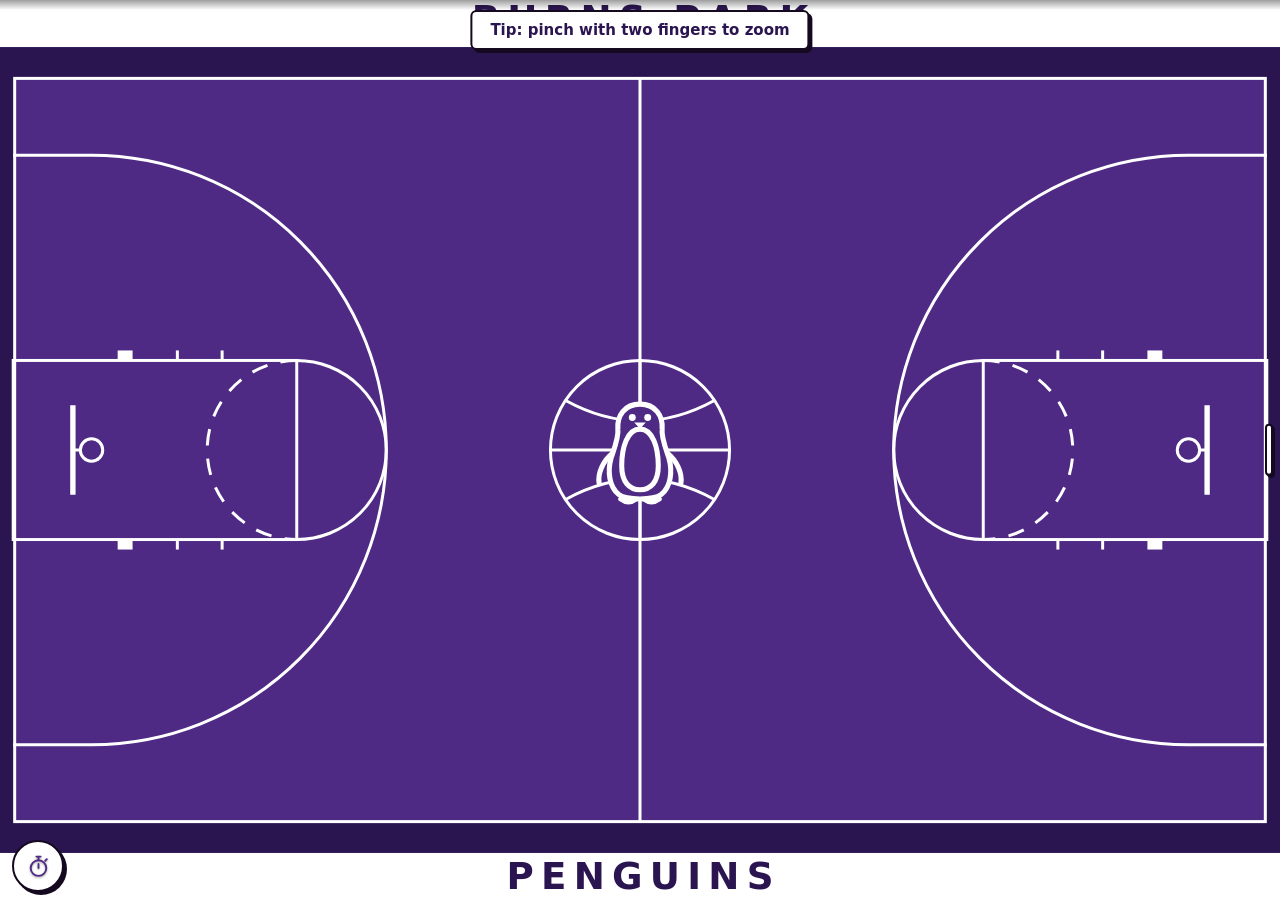
==== next/index.html @ e024bfb6 "Live 36: Clear on the rail between eraser and Undo; page color fills outside areas; even margins Co-" ====
<!DOCTYPE html>
<html lang="en">
<head>
<meta charset="utf-8">
<!-- viewport-fit=cover lets the app use the whole screen, under the clock and home bar.
     user-scalable=no stops the browser zooming the page; the app does its own zoom on the court. -->
<meta name="viewport" content="width=device-width, initial-scale=1, maximum-scale=1, user-scalable=no, viewport-fit=cover">
<title>Penguins (preview)</title>

<!-- Home-screen app settings (iPhone/iPad) -->
<meta name="apple-mobile-web-app-capable" content="yes">
<meta name="mobile-web-app-capable" content="yes">
<meta name="apple-mobile-web-app-status-bar-style" content="black-translucent">
<meta name="apple-mobile-web-app-title" content="Penguins">
<meta name="theme-color" content="#151319">
<link rel="manifest" href="manifest.webmanifest">
<link rel="apple-touch-icon" href="../icon-180.png">

<link rel="stylesheet" href="styles.css">
</head>
<body>

<div id="safe"></div>
<div id="lvhProbe"></div>   <!-- measures the full screen height; see physicalHeight() -->

<!-- ===================== TAB: PLAYBOOK =====================
     Hidden (not removed) when another tab is showing, so it keeps its drawing,
     zoom and tools exactly as you left them. -->
<div id="tab-playbook" class="tab">
<main id="stage">
  <canvas id="board"></canvas>
  <div id="scrim"></div>
  <div id="toast" class="glass"></div>

  <!-- Tools: swipe in from the right edge (or tap the tab); swipe back to hide -->
  <div id="drawer" class="closed">
    <button id="grab" aria-label="Show or hide tools"><span></span></button>
    <div id="rail" class="glass">
      <div class="courtseg" id="courtSeg" role="group" aria-label="Court">
        <span class="lens"></span>
        <button class="cs" data-court="full" aria-label="Full court"><span class="word">Full</span>
          <svg class="icon" viewBox="0 0 24 24"><rect x="6" y="3" width="12" height="18" rx="1.5"/><path d="M6 12h12"/><circle cx="12" cy="12" r="2.2"/></svg></button>
        <button class="cs" data-court="half" aria-label="Half court"><span class="word">Half</span>
          <svg class="icon" viewBox="0 0 24 24"><rect x="4" y="5" width="16" height="14" rx="1.5"/><path d="M6.5 5a5.5 5.5 0 0 0 11 0"/><circle cx="12" cy="7" r="1"/></svg></button>
      </div>
      <span class="sep"></span>
      <button class="tb" id="btnInk" aria-label="Board-color marker"><span class="dot"></span></button>
      <label class="tb rainbow" id="btnColor" aria-label="Pick a color">
        <span class="dot"><span></span></span>
        <input type="color" id="colorInput" value="#ffd84d">
      </label>
      <button class="tb" id="btnEraser" aria-label="Eraser">
        <svg viewBox="0 0 24 24"><path d="M20 20H9l-5-5a2 2 0 0 1 0-3l8-8a2 2 0 0 1 3 0l5 5a2 2 0 0 1 0 3l-8 8"/><path d="m8 8 8 8"/></svg>
      </button>
      <button class="tb" id="btnClear" aria-label="Clear the court"><svg viewBox="0 0 24 24"><path d="M4 7h16M10 11v6M14 11v6M6 7l1 13h10l1-13M9 7V4h6v3"/></svg></button>
      <span class="sep"></span>
      <button class="tb" id="btnUndo" aria-label="Undo"><svg viewBox="0 0 24 24"><path d="M9 14 4 9l5-5"/><path d="M4 9h10.5a5.5 5.5 0 0 1 0 11H11"/></svg></button>
      <button class="tb" id="btnRedo" aria-label="Redo"><svg viewBox="0 0 24 24"><path d="m15 14 5-5-5-5"/><path d="M20 9H9.5a5.5 5.5 0 0 0 0 11H13"/></svg></button>
      <span class="sep"></span>
      <button class="tb" id="btnSave" aria-label="Save"><svg viewBox="0 0 24 24"><path d="M5 4h11l3 3v13H5z"/><path d="M8 4v5h7V4M8 20v-6h8v6"/></svg></button>
      <button class="tb" id="btnMore" aria-label="More"><svg viewBox="0 0 24 24"><path d="M5 12h.01M12 12h.01M19 12h.01" stroke-width="3"/></svg></button>
    </div>
  </div>

  <!-- More: court, board color, line thickness, saved plays -->
  <div id="more" class="glass" hidden>
    <div id="playName">Untitled play</div>
    <div class="setting">Line
      <span class="line-adjust"><input type="range" id="widthRange" aria-label="Line thickness"><span id="widthPreview"></span></span>
    </div>
    <div class="setting">Board
      <div class="seg"><button data-theme="purple">Purple</button><button data-theme="white">White</button></div>
    </div>
    <button class="menu-btn" id="btnPlays">
      <svg viewBox="0 0 24 24"><path d="M8 6h12M8 12h12M8 18h12M4 6h.01M4 12h.01M4 18h.01"/></svg>Saved plays &amp; backup
    </button>
    <button class="menu-btn" id="btnFit">
      <svg viewBox="0 0 24 24"><path d="M4 9V4h5M20 9V4h-5M4 15v5h5M20 15v5h-5"/></svg>Fit court to screen
    </button>
    <div id="version"></div>
    <a id="screenCheck" href="../screen-check.html">Screen check</a>
  </div>
</main>

<!-- Saved plays screen -->
<section id="plays" class="sheet" hidden>
  <header>
    <h1>Playbook</h1>
    <button class="pill-btn" id="btnClosePlays" aria-label="Close"><svg viewBox="0 0 24 24"><path d="M6 6l12 12M18 6 6 18"/></svg></button>
  </header>
  <div class="actions">
    <button class="pill-btn" id="btnNew">New play</button>
    <button class="pill-btn" id="btnSaveAs">Save as new</button>
    <button class="pill-btn" id="btnExport">Export backup</button>
    <button class="pill-btn" id="btnImport">Import backup</button>
  </div>
  <p class="note">Plays are stored on this device only. Export a backup now and then — iOS can clear app data.</p>
  <div class="scrollable"><ul id="playList"></ul></div>
</section>
</div><!-- /tab-playbook -->

<!-- ===================== TAB: MINUTES =====================
     Team header + settings (Stage 3); game tracker (Stage 4, minutes.js). -->
<div id="tab-minutes" class="tab tab-page" hidden>
  <div class="scrollable page-scroll">
    <header class="page-head">
      <div class="team-title">
        <div class="team-name" id="mTeamName">Penguins</div>
        <div class="team-season" id="mTeamSeason"></div>
      </div>
      <button class="pill-btn glass season-btn" id="btnSeason">Season</button>
      <button class="round-btn glass" id="btnTeamSettings" aria-label="Team settings">
        <svg viewBox="0 0 24 24"><circle cx="12" cy="12" r="3"/><path d="M19.4 15a1.7 1.7 0 0 0 .3 1.8l.1.1a2 2 0 1 1-2.8 2.8l-.1-.1a1.7 1.7 0 0 0-1.8-.3 1.7 1.7 0 0 0-1 1.5V21a2 2 0 1 1-4 0v-.1a1.7 1.7 0 0 0-1.1-1.5 1.7 1.7 0 0 0-1.8.3l-.1.1a2 2 0 1 1-2.8-2.8l.1-.1a1.7 1.7 0 0 0 .3-1.8 1.7 1.7 0 0 0-1.5-1H3a2 2 0 1 1 0-4h.1a1.7 1.7 0 0 0 1.5-1.1 1.7 1.7 0 0 0-.3-1.8l-.1-.1a2 2 0 1 1 2.8-2.8l.1.1a1.7 1.7 0 0 0 1.8.3H9a1.7 1.7 0 0 0 1-1.5V3a2 2 0 1 1 4 0v.1a1.7 1.7 0 0 0 1 1.5 1.7 1.7 0 0 0 1.8-.3l.1-.1a2 2 0 1 1 2.8 2.8l-.1.1a1.7 1.7 0 0 0-.3 1.8V9a1.7 1.7 0 0 0 1.5 1H21a2 2 0 1 1 0 4h-.1a1.7 1.7 0 0 0-1.5 1z"/></svg>
      </button>
    </header>
    <div id="mBody"></div>   <!-- pre-game, live game or final screen (minutes.js) -->
  </div>
</div><!-- /tab-minutes -->

<!-- Sub queue: floats above the tab switcher while subs are being picked -->
<div id="subBar" class="glass" hidden></div>
<!-- Sub alert / end-of-period banner: shows on any tab -->
<div id="alertBanner" role="alert" hidden></div>

<!-- ===================== TAB SWITCHER =====================
     Floating glass pill at the bottom center. Add a button here (and a
     matching tab-… section above) to add a tab, e.g. Stats later. -->
<nav id="tabbar" class="glass" aria-label="Sections">
  <span class="lens"></span>
  <button class="tabbtn" data-tab="playbook" aria-label="Playbook"><svg viewBox="0 0 24 24"><rect x="6" y="3" width="12" height="18" rx="1.5"/><path d="M6 12h12"/><circle cx="12" cy="12" r="2.2"/></svg></button>
  <button class="tabbtn" data-tab="minutes" aria-label="Minutes"><svg viewBox="0 0 24 24"><circle cx="12" cy="13.5" r="7.5"/><path d="M12 13.5V9.5M10 2.5h4M12 2.5V6M18.5 6.5l1.5-1.5"/></svg></button>
</nav>

<!-- ===================== TEAM SETTINGS (Stage 3) =====================
     Team, season, roster, backup. Opened from the gear on the Minutes tab. -->
<section id="teamSheet" class="sheet light" hidden>
  <header>
    <h1>Team</h1>
    <button class="pill-btn" id="btnCloseTeam" aria-label="Close"><svg viewBox="0 0 24 24"><path d="M6 6l12 12M18 6 6 18"/></svg></button>
  </header>
  <div class="scrollable team-scroll">
    <section class="card">
      <label class="field">Team name<input id="tName" type="text" maxlength="40" autocomplete="off"></label>
      <label class="field">Season<input id="tSeason" type="text" maxlength="40" autocomplete="off"></label>
      <div class="field">Sport<span id="tSport" class="field-value"></span></div>
    </section>

    <h2 class="card-title">Roster <span id="rosterCount"></span></h2>
    <section class="card">
      <ul id="rosterList" class="roster"></ul>
      <div class="add-player">
        <input id="newNumber" type="text" inputmode="numeric" maxlength="3" placeholder="#" aria-label="Jersey number">
        <input id="newName" type="text" maxlength="30" placeholder="Player name" autocomplete="off" enterkeyhint="done" aria-label="Player name">
        <button class="pill-btn primary-btn" id="btnAddPlayer">Add</button>
      </div>
      <p class="note" id="rosterNote"></p>
    </section>

    <h2 class="card-title">Teams &amp; seasons</h2>
    <section class="card">
      <ul id="teamList" class="team-list"></ul>
      <div class="row-btns">
        <button class="pill-btn" id="btnNewSeason">Start new season</button>
        <button class="pill-btn" id="btnNewTeam">New team</button>
      </div>
    </section>

    <h2 class="card-title">Display</h2>
    <section class="card">
      <div class="field">One-hand layout
        <div class="seg"><button data-onehand="auto">Auto</button><button data-onehand="on">Always</button></div></div>
      <p class="note">Auto uses the compact one-hand layout on iPhones and the larger layouts on the unfolded phone and iPad.</p>
    </section>

    <h2 class="card-title">Backup</h2>
    <section class="card">
      <p class="note">One file with everything: plays, teams, rosters and games. Export now and then — iOS can clear app data.</p>
      <div class="row-btns">
        <button class="pill-btn" id="btnTeamExport">Export backup</button>
        <button class="pill-btn" id="btnTeamImport">Import backup</button>
      </div>
    </section>

    <button class="pill-btn danger-btn" id="btnDeleteTeam">Delete this team and its games</button>
  </div>
</section>

<!-- ===================== SEASON VIEW (Stage 5) ===================== -->
<section id="seasonSheet" class="sheet light" hidden>
  <header>
    <h1>Season</h1>
    <button class="pill-btn" id="btnCloseSeason" aria-label="Close"><svg viewBox="0 0 24 24"><path d="M6 6l12 12M18 6 6 18"/></svg></button>
  </header>
  <div class="scrollable team-scroll">
    <p class="season-title" id="seasonTitle"></p>
    <p class="note" id="seasonSummary"></p>
    <section class="card season-card"><div id="seasonTable"></div></section>
    <h2 class="card-title">Games</h2>
    <section class="card"><ul id="seasonGames" class="team-list"></ul></section>
  </div>
</section>

<!-- A past game: timeline and minutes -->
<section id="pastSheet" class="sheet light" hidden>
  <header>
    <h1>Game</h1>
    <button class="pill-btn" id="btnClosePast" aria-label="Close"><svg viewBox="0 0 24 24"><path d="M6 6l12 12M18 6 6 18"/></svg></button>
  </header>
  <div class="scrollable team-scroll">
    <p class="season-title" id="pastTitle"></p>
    <section class="card tl-card" id="pastTimeline"></section>
    <button class="pill-btn danger-btn" id="pastDelete">Delete this game</button>
  </div>
</section>

<!-- Press-and-hold player menu (this game only) -->
<dialog id="playerMenu" class="glass menu-dialog light">
  <h2 id="pmTitle"></h2>
  <p id="pmNote"></p>
  <div class="menu-list">
    <button class="menu-btn" data-abs="absent">Absent</button>
    <button class="menu-btn" data-abs="injured">Injured</button>
    <button class="menu-btn" data-abs="sitting">Sitting out</button>
    <button class="menu-btn" data-abs="reactivate">Reactivate</button>
  </div>
  <button class="pill-btn wide" id="pmCancel">Cancel</button>
</dialog>

<!-- Game menu (•••) -->
<dialog id="gameMenu" class="glass menu-dialog light">
  <h2>Game</h2>
  <div class="menu-list">
    <button class="menu-btn" id="gmAdjust">Adjust clock</button>
    <button class="menu-btn" id="gmSettings">Game settings &amp; sub alert</button>
    <button class="menu-btn" id="gmEnd">End game now</button>
    <button class="menu-btn" id="gmNew">Start a new game</button>
    <button class="menu-btn" id="gmTimeline">Game timeline</button>
    <button class="menu-btn" id="gmTeam">Team &amp; roster</button>
    <button class="menu-btn" id="gmOneHand">One-hand layout</button>
    <button class="menu-btn danger-text" id="gmDiscard">Discard this game</button>
  </div>
  <button class="pill-btn wide" id="gmClose">Close</button>
</dialog>

<!-- Game settings: format (before the game) and sub alert (any time) -->
<dialog id="gameSettings" class="glass menu-dialog light">
  <h2>Game settings</h2>
  <div class="format-block">
    <div class="gs-row"><span>Periods</span>
      <div class="seg"><button data-periods="2">2 halves</button><button data-periods="4">4 quarters</button></div></div>
    <div class="gs-row"><span>Custom</span>
      <div class="stepper"><button id="gsPeriodsDown" aria-label="Fewer periods">−</button><b id="gsPeriods"></b><button id="gsPeriodsUp" aria-label="More periods">+</button></div></div>
    <div class="gs-row"><span>Minutes per period</span>
      <div class="stepper"><button id="gsMinDown" aria-label="Shorter">−</button><b id="gsMinutes"></b><button id="gsMinUp" aria-label="Longer">+</button></div></div>
    <p class="note" id="gsLockedNote">Format is locked once the game has started.</p>
  </div>
  <div class="gs-row"><span>Sub alert</span>
    <div class="seg"><button data-alert="off">Off</button><button data-alert="half">Halfway</button><button data-alert="every">Every…</button></div></div>
  <div class="gs-row" id="gsEvery"><span>Every</span>
    <div class="stepper"><button id="gsAlertDown" aria-label="Less often">−</button><b><span id="gsAlertMin"></span> min</b><button id="gsAlertUp" aria-label="More often">+</button></div></div>
  <p class="note" id="gsHalfNote"></p>
  <div class="gs-row"><span>Minimum time</span>
    <div class="seg"><button data-minrule="off">Off</button><button data-minrule="on">1 quarter by mid-Q3</button></div></div>
  <div class="buttons"><button type="button" class="pill-btn" id="gsCancel">Cancel</button><button type="button" class="pill-btn primary-btn" id="gsSave">Save</button></div>
</dialog>

<!-- One reusable pop-up for names and confirmations -->
<dialog id="modal" class="glass">
  <form id="modalForm">
    <h2 id="modalTitle"></h2>
    <p id="modalMsg"></p>
    <input id="modalInput" type="text" autocomplete="off" enterkeyhint="done" maxlength="60">
    <div class="buttons">
      <button type="button" id="modalCancel">Cancel</button>
      <button type="submit" id="modalOk" class="primary">OK</button>
    </div>
  </form>
</dialog>

<input type="file" id="importFile" accept="application/json,.json" hidden>

<!-- Scripts, in order: sport settings, the Playbook (its storage and pop-ups are shared),
     team data, the team settings screen, the game-log calculations, the Minutes tab,
     then the tab shell. -->
<script src="sports.js"></script>
<script src="playbook.js"></script>
<script src="data.js"></script>
<script src="settings.js"></script>
<script src="gamelog.js"></script>
<script src="readouts.js"></script>
<script src="minutes.js"></script>
<script src="shell.js"></script>
</body>
</html>
---- next/styles.css ----
/* Penguins — shared look and the Playbook's styles.
   (Moved unchanged from index.html in Stage 2; shell styles are at the end.) */
/* =====================================================================
   1. LOOK AND LAYOUT
   Court and ink colors are in the script, section "SETTINGS".
   ===================================================================== */
:root {
  --bg: #151319;
  --panel: rgba(30, 27, 36, .94);   /* toolbar and menus (slightly see-through) */
  --btn-press: rgba(255,255,255,.12);
  --text: #f3f0f8;
  --muted: #a79fb5;
  --accent: #a784e8;                /* Penguins lavender: selected tool, unsaved dot */
  --accent-strong: #5b2d91;
  --danger: #e5605e;
  /* One font family everywhere (Stage 6): Apple's system font, SF Pro. ("serif" kept as a name so
     older rules still work — it now means the same font.) */
  --serif: -apple-system, system-ui, "SF Pro Display", "Helvetica Neue", sans-serif;
  --sans: -apple-system, system-ui, "Helvetica Neue", sans-serif;
  --b: 44px;                        /* tool button size; the script shrinks it on short screens */
  --app-h: 100%;                    /* set by the script to the true screen height */
}

* { box-sizing: border-box; }

html, body {
  margin: 0; height: 100%;
  background: var(--bg); color: var(--text);
  font-family: var(--sans);
  overflow: hidden;                      /* no page scrolling */
  overscroll-behavior: none;             /* no rubber-band bounce */
  -webkit-user-select: none; user-select: none;
  -webkit-touch-callout: none;           /* no long-press popups */
  -webkit-tap-highlight-color: transparent;
  touch-action: manipulation;            /* no double-tap zoom */
}

/* Hidden helper: lets the script read the notch / home-bar margins */
#lvhProbe { position: fixed; top: 0; left: 0; width: 1px; height: 100lvh; visibility: hidden; pointer-events: none; }
#safe {
  position: fixed; visibility: hidden; pointer-events: none;
  padding: env(safe-area-inset-top) env(safe-area-inset-right)
           env(safe-area-inset-bottom) env(safe-area-inset-left);
}

/* ---------- The court: edge to edge, top to bottom ---------- */
#stage { position: fixed; top: 0; left: 0; right: 0; height: var(--app-h); }
#board {
  position: absolute; inset: 0; width: 100%; height: 100%; display: block;
  touch-action: none;   /* the court gets every touch: no scrolling while drawing */
}
/* Soft shade behind the clock/battery so they stay readable on a white border */
#scrim {
  position: absolute; top: 0; left: 0; right: 0;
  height: calc(env(safe-area-inset-top) + 10px);
  background: linear-gradient(rgba(0,0,0,.38), rgba(0,0,0,0));
  pointer-events: none; display: none;
}
#scrim.show { display: block; }
#toast {
  position: absolute; left: 50%; top: calc(env(safe-area-inset-top) + 10px);
  transform: translateX(-50%);
  color: var(--text);
  padding: 9px 18px; border-radius: 999px; font-size: 15px;
  pointer-events: none; opacity: 0; transition: opacity .25s; white-space: nowrap;
}
#toast.show { opacity: 1; }

/* ---------- Buttons ---------- */
button, .tb {
  font: inherit; color: var(--text);
  background: transparent; border: 0; padding: 0; margin: 0;
  display: inline-flex; align-items: center; justify-content: center;
  cursor: pointer; position: relative;
}
svg { width: 22px; height: 22px; flex: none;
  fill: none; stroke: currentColor; stroke-width: 2; stroke-linecap: round; stroke-linejoin: round; }

/* ---------- Liquid glass: translucent, blurred, with a soft lit edge ---------- */
.glass {
  background:
    linear-gradient(160deg, rgba(255,255,255,.18), rgba(255,255,255,.04) 45%, rgba(255,255,255,.08)),
    rgba(30, 20, 46, .58);
  -webkit-backdrop-filter: blur(30px) saturate(1.8); backdrop-filter: blur(30px) saturate(1.8);
  border: 1px solid rgba(255,255,255,.26);
  box-shadow:
    inset 0 1px 1px rgba(255,255,255,.45),     /* light catching the top edge */
    inset 0 -1px 1px rgba(255,255,255,.08),
    0 12px 32px rgba(12, 6, 24, .32);           /* soft float above the court */
}
.glass svg { filter: drop-shadow(0 1px 1px rgba(0,0,0,.35)); }
/* Over a white border, the glass takes a deeper tint so white icons stay crisp */
.light-band #rail, .light-band #toast {
  background:
    linear-gradient(160deg, rgba(255,255,255,.16), rgba(255,255,255,.03) 45%, rgba(255,255,255,.06)),
    rgba(34, 22, 54, .78);
}
.light-band #grab span { background: rgba(78, 42, 132, .55); }

/* ---------- Tools: a glass rail that slides in from the right edge ---------- */
#drawer {
  position: absolute; z-index: 6; top: 50%;
  right: calc(env(safe-area-inset-right) + 10px);
  display: flex; align-items: center; gap: 6px;
  transform: translate(0, -50%);
  transition: transform .38s cubic-bezier(.2, .9, .25, 1.08);   /* a little spring */
}
#drawer.closed { transform: translate(var(--hide, 80px), -50%); }
/* The tab that peeks out at the screen edge: tap or swipe it */
#grab { width: 22px; height: 76px; }
#grab span {
  width: 6px; height: 52px; border-radius: 3px; padding: 0;
  background: rgba(255,255,255,.55);
  box-shadow: 0 0 0 1px rgba(30,20,45,.25), 0 2px 8px rgba(0,0,0,.25);
  -webkit-backdrop-filter: blur(10px); backdrop-filter: blur(10px);
}
#rail {
  display: flex; flex-direction: column; align-items: center; gap: 2px;
  padding: 6px; border-radius: 30px;
}
.tb { width: var(--b); height: var(--b); border-radius: 50%; transition: background .15s, transform .15s; }
.tb:active { background: rgba(255,255,255,.18); transform: scale(.92); }
.tb.active {
  background: linear-gradient(180deg, rgba(255,255,255,.40), rgba(255,255,255,.10) 55%, rgba(255,255,255,.18));
  box-shadow: inset 0 0 0 1px rgba(255,255,255,.45), inset 0 1px 1px rgba(255,255,255,.85), 0 3px 10px rgba(10,5,25,.3);
}
.tb:disabled { opacity: .3; }
/* Full | Half switch at the top of the rail: a glass lens slides to the chosen court */
.courtseg { position: relative; display: flex; flex-direction: column; gap: 2px; padding: 3px;
  background: rgba(0,0,0,.22); border-radius: 18px;
  box-shadow: inset 0 1px 3px rgba(0,0,0,.35), inset 0 -1px 0 rgba(255,255,255,.12); }
.cs { position: relative; z-index: 1; width: calc(var(--b) - 6px); height: calc(var(--b) * .72);
  border-radius: 14px; font-size: 12px; font-weight: 600; letter-spacing: .2px;
  color: rgba(255,255,255,.6); transition: color .25s; }
.cs.active { color: #fff; text-shadow: 0 1px 2px rgba(0,0,0,.3); }
.courtseg .lens {
  position: absolute; z-index: 0; left: 3px; right: 3px; top: 3px;
  height: calc(var(--b) * .72); border-radius: 14px;
  background: linear-gradient(180deg, rgba(255,255,255,.46), rgba(255,255,255,.12) 55%, rgba(255,255,255,.22));
  -webkit-backdrop-filter: blur(8px) saturate(2); backdrop-filter: blur(8px) saturate(2);
  border: 1px solid rgba(255,255,255,.45);
  box-shadow: inset 0 1px 1px rgba(255,255,255,.9),     /* bright rim along the top */
              inset 0 -2px 4px rgba(255,255,255,.18),   /* light pooling at the bottom */
              0 3px 10px rgba(10,5,25,.35);
  transition: transform .42s cubic-bezier(.25, 1.35, .4, 1);   /* springy slide */
}
.courtseg.half .lens { transform: translateY(calc(var(--b) * .72 + 2px)); }
.cs .icon { display: none; width: min(20px, calc(var(--b) * .7)); height: min(20px, calc(var(--b) * .7)); }
@media (max-height: 520px) {   /* short (sideways) screen: court icons instead of words */
  .cs .word { display: none; }
  .cs .icon { display: block; }
}
.sep { width: 22px; height: 1px; background: rgba(255,255,255,.22); margin: 3px 0; }
.dot { width: 22px; height: 22px; border-radius: 50%; box-shadow: 0 0 0 1.5px rgba(255,255,255,.7), 0 1px 3px rgba(0,0,0,.3); }
/* Rainbow ring = color picker; the center shows the color you last picked */
.rainbow .dot {
  background: conic-gradient(#f44, #fd4, #4d6, #4cf, #66f, #d4f, #f44);
  display: flex; align-items: center; justify-content: center;
}
.rainbow .dot span { width: 12px; height: 12px; border-radius: 50%; background: var(--custom, #ffd84d);
  box-shadow: 0 0 0 1.5px rgba(30,27,36,.85); }
.rainbow input {   /* the real color picker sits invisibly on top of the rainbow button */
  position: absolute; inset: 0; width: 100%; height: 100%; opacity: 0; border: 0; padding: 0; cursor: pointer;
}
#btnSave.unsaved::after {   /* small dot = unsaved changes */
  content: ""; position: absolute; top: 8px; right: 8px;
  width: 7px; height: 7px; border-radius: 50%; background: var(--accent);
  box-shadow: 0 0 6px var(--accent);
}

/* ---------- "More" menu: glass card beside the rail ---------- */
#more {
  position: absolute; z-index: 7; top: 50%;
  right: calc(env(safe-area-inset-right) + 10px + var(--b) + 12px + 6px + 22px + 8px);   /* rail + tab + gaps */
  width: min(290px, calc(100vw - var(--b) - 76px));
  transform: translateY(-50%);
  border-radius: 24px; padding: 14px;
  display: flex; flex-direction: column; gap: 10px;
}
#more[hidden] { display: none; }
.line-adjust { display: flex; align-items: center; gap: 12px; }
#widthRange { -webkit-appearance: none; appearance: none; width: 140px; height: 30px; background: transparent; margin: 0; }
#widthRange::-webkit-slider-runnable-track { height: 6px; border-radius: 3px;
  background: rgba(0,0,0,.28); box-shadow: inset 0 1px 2px rgba(0,0,0,.35), 0 1px 0 rgba(255,255,255,.12); }
#widthRange::-webkit-slider-thumb { -webkit-appearance: none; width: 26px; height: 26px; margin-top: -10px; border-radius: 50%;
  background: linear-gradient(180deg, rgba(255,255,255,.95), rgba(255,255,255,.65));
  box-shadow: inset 0 1px 1px #fff, 0 2px 8px rgba(10,5,25,.4); }
#widthRange::-moz-range-track { height: 6px; border-radius: 3px; background: rgba(0,0,0,.28); }
#widthRange::-moz-range-thumb { width: 26px; height: 26px; border: 0; border-radius: 50%; background: #fff; }
#widthPreview { width: 34px; min-height: 1px; border-radius: 99px; background: var(--ink, #fff);
  box-shadow: 0 0 0 1px rgba(0,0,0,.15); }
#version { text-align: center; font-size: 12px; color: rgba(255,255,255,.45); }
#screenCheck { text-align: center; font-size: 12px; color: rgba(255,255,255,.6); margin-top: -6px; }
#playName {
  font-family: var(--serif); font-size: 21px; font-weight: 600;
  white-space: nowrap; overflow: hidden; text-overflow: ellipsis;
  text-shadow: 0 1px 2px rgba(0,0,0,.3);
}
.setting { display: flex; align-items: center; justify-content: space-between; gap: 10px;
  font-size: 15px; color: rgba(255,255,255,.75); }
.seg { display: flex; background: rgba(0,0,0,.18); border-radius: 13px; padding: 3px;
  box-shadow: inset 0 1px 2px rgba(0,0,0,.2); }
.seg button { min-height: 34px; padding: 0 12px; border-radius: 10px; font-size: 15px; transition: background .15s; }
.seg button.active { background: rgba(255,255,255,.26); box-shadow: inset 0 1px 1px rgba(255,255,255,.4), 0 1px 4px rgba(0,0,0,.2); }
.menu-btn {
  justify-content: flex-start; gap: 10px; width: 100%; min-height: 44px;
  padding: 0 12px; border-radius: 14px; background: rgba(255,255,255,.10); font-size: 16px;
  box-shadow: inset 0 1px 1px rgba(255,255,255,.18);
}
.menu-btn:active { background: rgba(255,255,255,.2); }
.menu-btn.danger { color: #ffc2c2; }   /* Clear: in the ••• menu, away from Save (Undo still brings it back) */

/* ---------- Saved plays screen ---------- */
.sheet {
  position: fixed; top: 0; left: 0; right: 0; height: var(--app-h); z-index: 10;
  background: rgba(18, 13, 26, .62);
  -webkit-backdrop-filter: blur(30px) saturate(1.6); backdrop-filter: blur(30px) saturate(1.6);
  display: flex; flex-direction: column;
  padding: env(safe-area-inset-top) env(safe-area-inset-right)
           env(safe-area-inset-bottom) env(safe-area-inset-left);
}
.sheet[hidden] { display: none; }
.sheet header { display: flex; align-items: center; padding: 10px 14px; gap: 10px; }
.sheet h1 { flex: 1; margin: 0; font-family: var(--serif); font-size: 28px; font-weight: 600; }
.sheet .actions { display: grid; grid-template-columns: 1fr 1fr; gap: 8px; padding: 4px 14px 12px; }
.sheet .note { color: var(--muted); font-size: 13px; padding: 0 16px 8px; margin: 0; }
.pill-btn { min-height: 46px; padding: 0 14px; border-radius: 14px; background: rgba(255,255,255,.10);
  box-shadow: inset 0 1px 1px rgba(255,255,255,.18); }
.pill-btn:active { background: rgba(255,255,255,.2); }
.scrollable { flex: 1; overflow-y: auto; -webkit-overflow-scrolling: touch; overscroll-behavior: contain; }
#playList { list-style: none; margin: 0; padding: 0 14px 20px; }
#playList li {
  display: flex; align-items: center; gap: 8px;
  background: rgba(255,255,255,.07); border-radius: 18px;
  border: 1px solid rgba(255,255,255,.10);
  padding: 8px 8px 8px 14px; margin-bottom: 8px;
}
#playList .open { flex: 1; min-width: 0; text-align: left; justify-content: flex-start; min-height: 46px; }
#playList .name { font-family: var(--serif); font-size: 18px; white-space: nowrap; overflow: hidden; text-overflow: ellipsis; }
#playList .meta { font-size: 13px; color: var(--muted); }
#playList .open > div { min-width: 0; }
#playList li.current { box-shadow: inset 0 0 0 2px var(--accent); }
.empty { color: var(--muted); text-align: center; padding: 40px 20px; font-size: 16px; }

/* ---------- Pop-up dialog (name a play, rename, confirm delete) ---------- */
dialog {
  border: 0; border-radius: 20px; padding: 20px;
  width: min(92vw, 380px); color: var(--text);
  border-radius: 26px;
}
dialog::backdrop { background: rgba(10,6,18,.35); -webkit-backdrop-filter: blur(6px); backdrop-filter: blur(6px); }
dialog h2 { margin: 0 0 8px; font-family: var(--serif); font-weight: 600; font-size: 22px; }
dialog p { margin: 0 0 14px; color: var(--muted); font-size: 15px; line-height: 1.4; }
dialog input {
  width: 100%; font-size: 17px; /* 16px+ stops iOS zooming into the field */
  padding: 12px; border-radius: 14px; border: 1px solid rgba(255,255,255,.25);
  background: rgba(0,0,0,.25); color: var(--text); margin-bottom: 14px;
  -webkit-user-select: text; user-select: text;
}
dialog input:focus { outline: none; border-color: var(--accent); }
dialog .buttons { display: flex; gap: 8px; }
dialog .buttons button { flex: 1; min-height: 46px; border-radius: 14px; background: rgba(255,255,255,.12); }
dialog .buttons button.primary { background: var(--accent-strong); }
dialog .buttons button.danger { background: var(--danger); }

/* =====================================================================
   SHELL (added in Stage 2): tabs and the floating tab switcher
   ===================================================================== */

/* A hidden tab stays laid out (so the Playbook keeps its size and drawing)
   but is invisible and can't be touched. */
.tab.is-hidden { visibility: hidden; }

/* Ordinary scrolling page (Minutes and future tabs) */
.tab-page {
  position: fixed; top: 0; left: 0; right: 0; height: var(--app-h); z-index: 4;
  background: var(--page-bg, #4e2a84); color: #fff;
  padding: env(safe-area-inset-top) env(safe-area-inset-right) 0 env(safe-area-inset-left);
}
.tab-page[hidden] { display: none; }
/* Bottom room = tab switcher + (when showing) the sub queue, so nothing ends up hidden under them */
.page-scroll { height: 100%; padding: 16px 16px calc(var(--tabs-bottom, 16px) + 72px + var(--subbar-h, 0px));
  scroll-padding-bottom: calc(var(--tabs-bottom, 16px) + 72px + var(--subbar-h, 0px)); }
.coming { min-height: 70%; display: flex; flex-direction: column; align-items: center; justify-content: center;
  text-align: center; gap: 10px; }
.coming-logo { width: 120px; height: 120px; border-radius: 28px; box-shadow: 0 8px 30px rgba(0,0,0,.35); }
.coming h1 { margin: 6px 0 0; font-family: var(--serif); font-size: 32px; font-weight: 600; }
.coming p { margin: 0; color: rgba(255,255,255,.75); font-size: 16px; }

/* Floating glass tab switcher: bottom center, in the gap below the court */
#tabbar {
  position: fixed; z-index: 8; left: 50%; transform: translateX(-50%);
  bottom: var(--tabs-bottom, 12px);
  display: flex; gap: 0; padding: 4px; border-radius: 999px;
}
.tabbtn { position: relative; z-index: 1; height: 36px; padding: 0 18px; border-radius: 999px;
  font-size: 15px; font-weight: 600; color: rgba(255,255,255,.65); transition: color .25s; min-width: 98px; }
.tabbtn.active { color: #fff; text-shadow: 0 1px 2px rgba(0,0,0,.3); }
#tabbar .lens {
  position: absolute; z-index: 0; top: 4px; left: 4px; height: 36px; width: var(--lens-w, 98px); border-radius: 999px;
  background: linear-gradient(180deg, rgba(255,255,255,.46), rgba(255,255,255,.12) 55%, rgba(255,255,255,.22));
  border: 1px solid rgba(255,255,255,.45);
  box-shadow: inset 0 1px 1px rgba(255,255,255,.9), inset 0 -2px 4px rgba(255,255,255,.18), 0 3px 10px rgba(10,5,25,.35);
  transform: translateX(var(--lens-x, 0)); transition: transform .42s cubic-bezier(.25, 1.35, .4, 1), width .3s;
}

/* Respect iOS "Reduce Motion" and "Reduce Transparency" */
@media (prefers-reduced-motion: reduce) {
  *, *::before, *::after { transition-duration: .01ms !important; animation-duration: .01ms !important; }
}
@media (prefers-reduced-transparency: reduce) {
  .glass, #tabbar { -webkit-backdrop-filter: none !important; backdrop-filter: none !important;
    background: #2a1d40 !important; }
}

/* Over a white border, the switcher takes the same deeper tint as the tool rail */
.light-band #tabbar {
  background:
    linear-gradient(160deg, rgba(255,255,255,.16), rgba(255,255,255,.03) 45%, rgba(255,255,255,.06)),
    rgba(34, 22, 54, .78);
}

/* =====================================================================
   MINUTES TAB + TEAM SETTINGS (Stage 3)
   Lists and text stay solid and high-contrast; glass only on overlays.
   ===================================================================== */
.page-head { display: flex; align-items: center; justify-content: space-between; gap: 12px; padding: 4px 0 8px; }
.team-name { font-family: var(--serif); font-size: 28px; font-weight: 600; line-height: 1.1; }
.team-season { font-size: 15px; color: rgba(255,255,255,.75); margin-top: 2px; }
.round-btn { width: 46px; height: 46px; border-radius: 50%; flex: none; }
.coming { min-height: 60%; }

.team-scroll { padding: 0 14px calc(env(safe-area-inset-bottom) + 24px); }
.card { background: #221a30; border: 1px solid rgba(255,255,255,.10); border-radius: 18px; padding: 6px 14px; margin-bottom: 18px; }
.card-title { font-family: var(--serif); font-weight: 600; font-size: 20px; margin: 4px 4px 8px; }
.card-title span { font-family: var(--sans); font-size: 15px; color: rgba(255,255,255,.6); font-weight: 400; }
.field { display: flex; align-items: center; justify-content: space-between; gap: 12px; min-height: 52px;
  border-bottom: 1px solid rgba(255,255,255,.08); font-size: 16px; color: rgba(255,255,255,.8); }
.field:last-child { border-bottom: 0; }
.field input, .field-value { flex: 1; max-width: 62%; text-align: right; color: #fff; font-size: 17px; }
.team-scroll input { font: inherit; font-size: 17px; color: #fff; background: transparent; border: 0;
  -webkit-user-select: text; user-select: text; }
.team-scroll input:focus { outline: none; }

.roster { list-style: none; margin: 0; padding: 0; }
.roster li { display: flex; align-items: center; gap: 8px; min-height: 54px; border-bottom: 1px solid rgba(255,255,255,.08); }
.roster .num { width: 52px; flex: none; text-align: center; font-weight: 700; font-size: 18px;
  background: #fff !important; color: #2a1745 !important; border-radius: 12px !important; height: 38px; }
.roster .name { flex: 1; min-width: 0; font-size: 18px; font-weight: 600; }
.roster li.inactive .name, .roster li.inactive .num { opacity: .45; }
.chip { flex: none; height: 32px; padding: 0 12px; border-radius: 999px; font-size: 13px; font-weight: 600;
  background: rgba(255,255,255,.14); }
.roster li.inactive .chip { background: #000; color: rgba(255,255,255,.75); }
.icon-btn { width: 40px; height: 40px; border-radius: 50%; flex: none; color: rgba(255,255,255,.7); }
.add-player { display: flex; gap: 8px; align-items: center; padding: 10px 0 8px; }
.add-player input { height: 44px; border-radius: 12px !important; background: rgba(0,0,0,.28) !important;
  padding: 0 12px !important; border: 1px solid rgba(255,255,255,.18) !important; }
#newNumber { width: 64px; flex: none; text-align: center; }
#newName { flex: 1; min-width: 0; }
.primary-btn { background: #fff !important; color: #2a1745; font-weight: 700; }
.card .note { padding: 4px 0 6px; margin: 0; }

.team-list { list-style: none; margin: 0; padding: 4px 0 0; }
.team-row { width: 100%; min-height: 52px; display: flex; flex-direction: column; align-items: flex-start; justify-content: center;
  border-bottom: 1px solid rgba(255,255,255,.08); text-align: left; padding: 6px 0; }
.team-row .tn { font-size: 17px; font-weight: 600; }
.team-row .ts { font-size: 14px; color: rgba(255,255,255,.65); }
.team-row.current .tn::before { content: "● "; color: #fff; }
.row-btns { display: flex; gap: 8px; padding: 10px 0; }
.row-btns .pill-btn { flex: 1; }
.danger-btn { width: 100%; background: transparent !important; color: #ff8a87; border: 1px solid rgba(255,138,135,.4); margin-bottom: 12px; }

/* =====================================================================
   MINUTES — GAME TRACKER (Stage 4)
   Solid, high-contrast clock and player rows (gym lighting); glass only on
   the sub queue, menus and pop-ups. Purple and white, black as the accent.
   ===================================================================== */
.hint { margin: -2px 4px 10px; font-size: 14px; color: rgba(255,255,255,.75); }
.field-btn { width: 100%; text-align: left; }
.field-btn .field-value { text-align: right; }
.empty-card { text-align: center; padding: 22px 14px; font-size: 16px; line-height: 1.6; }

/* Player rows */
.players { list-style: none; margin: 0 0 16px; padding: 0; display: flex; flex-direction: column; gap: 6px; }
.prow { display: flex; align-items: center; gap: 12px; min-height: 58px; padding: 0 14px 0 8px;
  background: #fff; color: #24133d; border-radius: 16px; cursor: pointer;
  -webkit-user-select: none; user-select: none; -webkit-touch-callout: none; touch-action: manipulation; }
.pnum { min-width: 46px; height: 42px; padding: 0 6px; border-radius: 12px; display: flex; align-items: center; justify-content: center;
  background: #4e2a84; color: #fff; font-weight: 800; font-size: 20px; font-variant-numeric: tabular-nums; }
.pname { flex: 1; min-width: 0; font-size: 19px; font-weight: 700; white-space: nowrap; overflow: hidden; text-overflow: ellipsis; }
.pmin { font-size: 19px; font-weight: 700; font-variant-numeric: tabular-nums; color: #4e2a84; }
.ptag { font-size: 12px; font-weight: 800; letter-spacing: .5px; text-transform: uppercase; padding: 4px 9px;
  border-radius: 999px; background: #efe8fb; color: #4e2a84; }
.prow.picked { background: #000; color: #fff; }
.prow.picked .pnum { background: #fff; color: #000; }
.prow.picked .ptag { background: #fff; color: #000; }
.prow.away { opacity: .5; }
.prow.selected, .prow.going-out { background: #000; color: #fff; }
.prow.selected .pnum, .prow.going-out .pnum { background: #fff; color: #000; }
.prow.selected .pmin, .prow.going-out .pmin { color: #fff; }
.prow.selected .ptag, .prow.going-out .ptag { background: #fff; color: #000; }
.prow.coming-in { background: #4e2a84; color: #fff; box-shadow: inset 0 0 0 3px #fff; }
.prow.coming-in .pnum { background: #fff; color: #4e2a84; }
.prow.coming-in .pmin { color: #fff; }
.prow.coming-in .ptag { background: #fff; color: #4e2a84; }
.prow.can-pick { box-shadow: inset 0 0 0 3px #000; }

/* Scoreboard: period, clock, Start/Stop, Undo */
.scoreboard { background: #1d1029; border-radius: 22px; padding: 12px 14px 14px; margin-bottom: 16px;
  border: 1px solid rgba(255,255,255,.12); }
.sb-top { display: flex; align-items: center; gap: 8px; }
.sb-vs { flex: 1; min-width: 0; font-size: 15px; color: rgba(255,255,255,.75); white-space: nowrap; overflow: hidden; text-overflow: ellipsis; }
.period-chip { background: #fff; color: #4e2a84; font-weight: 800; font-size: 17px; padding: 6px 12px; border-radius: 999px; }
.undo-btn { height: 46px; padding: 0 14px; gap: 6px; border-radius: 999px; font-size: 16px; font-weight: 700;
  border: 2px solid rgba(255,255,255,.85); }
.undo-btn:disabled { opacity: .35; }
.clock { font-size: clamp(76px, 24vw, 140px); font-weight: 800; line-height: 1; text-align: center; margin: 12px 0 10px;
  font-variant-numeric: tabular-nums; letter-spacing: -2px; color: rgba(255,255,255,.72); }
.clock.running { color: #fff; }
.clock.over { color: rgba(255,255,255,.5); }
.period-over { text-align: center; font-size: 18px; font-weight: 700; margin: -4px 0 10px; }
.clock-btn { width: 100%; height: 66px; border-radius: 20px; font-size: 24px; font-weight: 800; }
.clock-btn.go { background: #fff; color: #4e2a84; }
.clock-btn.stop { background: #000; color: #fff; box-shadow: inset 0 0 0 2px rgba(255,255,255,.5); }
.clock-btn.next { background: #fff; color: #000; }
.final-date { text-align: center; font-size: 18px; margin: 14px 0 4px; color: rgba(255,255,255,.8); }
.big-btn { width: 100%; height: 60px; border-radius: 18px; background: #fff; color: #4e2a84; font-size: 20px; font-weight: 800; margin: 6px 0 16px; }
.big-btn:disabled { opacity: .45; }

/* Sub queue: glass, floats above the tab switcher */
#subBar { position: fixed; z-index: 9; left: max(12px, env(safe-area-inset-left)); right: max(12px, env(safe-area-inset-right));
  bottom: calc(var(--tabs-bottom, 12px) + 54px); border-radius: 22px; padding: 10px 12px; max-width: 560px; margin: 0 auto; }
#subBar[hidden] { display: none; }
.sub-pairs { display: flex; flex-direction: column; gap: 4px; margin-bottom: 8px; font-size: 16px; }
.pair b { font-weight: 800; }
.pair.pending { opacity: .8; }
.sub-actions { display: flex; gap: 8px; }
.sub-actions .pill-btn { flex: 1; min-height: 50px; font-size: 17px; font-weight: 700; }
.sub-actions .primary-btn:disabled { opacity: .45; }

/* Sub alert: banner on any tab + a flash of the whole screen */
#alertBanner { position: fixed; z-index: 12; left: 50%; transform: translateX(-50%); top: calc(env(safe-area-inset-top) + 8px);
  background: #fff; color: #4e2a84; font-weight: 800; font-size: 18px; padding: 12px 20px; border-radius: 999px;
  box-shadow: 0 6px 24px rgba(0,0,0,.4); white-space: nowrap; }
#alertBanner[hidden] { display: none; }
body.alert-flash::after { content: ""; position: fixed; inset: 0; z-index: 11; pointer-events: none;
  animation: subflash 1s ease-in-out 3; background: #fff; opacity: 0; }
@keyframes subflash { 0%, 100% { opacity: 0; } 40% { opacity: .55; } }
@media (prefers-reduced-motion: reduce) {
  body.alert-flash::after { animation: none; opacity: 1; background: transparent; box-shadow: inset 0 0 0 10px #fff; }
}

/* Menus and settings pop-ups (glass) */
.menu-dialog { width: min(92vw, 400px); border-radius: 26px; }
.menu-dialog .menu-list { display: flex; flex-direction: column; gap: 8px; margin: 6px 0 12px; }
.menu-dialog .menu-btn { justify-content: center; min-height: 52px; font-size: 17px; font-weight: 600; }
.menu-dialog .menu-btn.active { background: #fff; color: #4e2a84; }
.danger-text { color: #ff9a97; }
.pill-btn.wide { width: 100%; }
.gs-row { display: flex; align-items: center; justify-content: space-between; gap: 10px; min-height: 52px; font-size: 16px; }
.gs-row[hidden] { display: none; }
.stepper { display: flex; align-items: center; gap: 4px; background: rgba(0,0,0,.25); border-radius: 14px; padding: 3px; }
.stepper button { width: 42px; height: 40px; border-radius: 11px; font-size: 22px; font-weight: 700; }
.stepper button:active { background: rgba(255,255,255,.2); }
.stepper b { min-width: 52px; text-align: center; font-size: 18px; }
.format-block.locked { opacity: .45; pointer-events: none; }
#gameSettings .buttons { display: flex; gap: 8px; margin-top: 10px; }
#gameSettings .buttons .pill-btn { flex: 1; }

/* Minimum playing time (Stage 4b) */
.rule-note { margin: -4px 4px 14px; font-size: 15px; line-height: 1.4; color: rgba(255,255,255,.85); }
.rule-bar { background: #fff; color: #24133d; border-radius: 14px; padding: 10px 14px; margin: -4px 0 14px; font-size: 15px; line-height: 1.35; }
.rule-bar.warn { box-shadow: inset 0 0 0 3px #000; }
.ptag.rule-owed { background: #efe8fb; color: #4e2a84; }
.ptag.rule-now, .ptag.rule-must { background: #000; color: #fff; }
.ptag.rule-keep { background: #4e2a84; color: #fff; }
.pmet { font-size: 18px; font-weight: 800; color: #4e2a84; }
.prow.selected .pmet, .prow.going-out .pmet, .prow.coming-in .pmet { color: #fff; }
.prow.selected .ptag.rule-now, .prow.going-out .ptag.rule-keep { background: #fff; color: #000; }

/* =====================================================================
   READOUTS (Stage 5): game timeline and season table — solid, high-contrast
   ===================================================================== */
.season-btn { min-height: 46px; padding: 0 16px; font-weight: 700; margin-left: auto; }
.page-head .team-title { flex: 1; min-width: 0; }
.tl-card { padding: 10px 10px 6px; background: #fff; color: #24133d; border: 0; }
.timeline { position: relative; }
.tl-head, .tl-row, .tl-overlay { display: flex; align-items: center; gap: 8px; }
.tl-head { font-size: 12px; font-weight: 800; color: #6b5a86; height: 20px; }
.tl-row { height: 30px; border-top: 1px solid #eee8f6; }
.tl-name { width: 92px; flex: none; font-size: 14px; font-weight: 700; white-space: nowrap; overflow: hidden; text-overflow: ellipsis; }
.tl-name b { display: inline-block; min-width: 22px; color: #4e2a84; }
.tl-total { width: 44px; flex: none; text-align: right; font-size: 14px; font-weight: 800; font-variant-numeric: tabular-nums; }
.tl-periods { flex: 1; display: flex; }
.tl-periods span { flex: 1; text-align: center; }
.tl-track { flex: 1; position: relative; height: 16px; background: #f3eefa; border-radius: 4px; overflow: hidden; }
.tl-track i { position: absolute; top: 0; bottom: 0; background: #4e2a84; border-radius: 3px; }
.tl-track i.live { background: #000; }
.tl-overlay { position: absolute; inset: 20px 0 0 0; pointer-events: none; }
.tl-lines { flex: 1; position: relative; align-self: stretch; }
.tl-lines i { position: absolute; top: 0; bottom: 0; width: 0; }
.tl-lines i.div { border-left: 1px solid rgba(78,42,132,.35); }
.tl-lines i.deadline { border-left: 2px dashed #000; }
.tl-lines i.now { border-left: 2px solid #e5605e; }
.tl-key { margin: 6px 2px 2px; font-size: 12px; color: #6b5a86; display: flex; align-items: center; gap: 6px; }
.tl-key i.deadline { display: inline-block; width: 0; height: 12px; border-left: 2px dashed #000; }

.season-title { font-family: var(--serif); font-size: 20px; font-weight: 600; margin: 0 4px 4px; }
.season-card { padding: 4px 12px; background: #fff; color: #24133d; border: 0; }
.st-row { display: grid; grid-template-columns: 1fr 52px 44px 48px 48px; align-items: center; gap: 6px; min-height: 46px;
  border-top: 1px solid #eee8f6; font-size: 15px; font-variant-numeric: tabular-nums; }
.st-row span:not(.st-name) { text-align: right; }
.st-head { border-top: 0; min-height: 34px; font-size: 12px; font-weight: 800; color: #6b5a86; text-transform: uppercase; }
.st-name { font-weight: 700; min-width: 0; overflow: hidden; text-overflow: ellipsis; white-space: nowrap; }
.st-name b { color: #4e2a84; display: inline-block; min-width: 22px; }
.st-name em { font-style: normal; font-size: 11px; font-weight: 800; background: #000; color: #fff; padding: 2px 6px; border-radius: 999px; }
.st-fair { font-weight: 800; }
.st-row.behind .st-fair { background: #000; color: #fff; border-radius: 8px; padding: 2px 4px; }

/* =====================================================================
   APPLE LOOK + THE THREE LAYOUTS (Stage 6)
   The team side (Minutes, Team, Season, their pop-ups) follows iOS's own style:
   light grouped lists, SF Pro, large bold titles, small gray section headers,
   filled capsule buttons. Purple is the tint; black marks a selection.
   The Playbook keeps its own dark look around the court.
   ===================================================================== */
:root {
  --ios-bg: #f2f1f7;          /* grouped background (a touch of lavender) */
  --ios-card: #ffffff;
  --ios-sep: rgba(60, 50, 90, .13);
  --ios-label: #17121f;
  --ios-secondary: rgba(60, 55, 75, .62);
  --ios-fill: rgba(120, 115, 140, .14);   /* gray button / control fill */
  --tint: #4e2a84;                         /* Penguins purple */
  --actions-h: 86px;                       /* room taken by the compact thumb bar (Undo + Start/Stop) */
  --ios-red: #d62839;
}

/* ----- Page and type ----- */
.tab-page, .sheet.light { --page-bg: var(--ios-bg); color: var(--ios-label); }
.sheet.light { background: rgba(242, 241, 247, .94); }
.sheet.light h1 { font-size: 34px; font-weight: 700; letter-spacing: -.4px; }
.team-name { font-size: 34px; font-weight: 700; letter-spacing: -.4px; color: var(--ios-label); }
.team-season { color: var(--ios-secondary); font-size: 15px; }
.tab-page .card-title, .sheet.light .card-title {
  font-family: var(--sans); font-size: 13px; font-weight: 600; text-transform: uppercase; letter-spacing: .3px;
  color: var(--ios-secondary); margin: 22px 16px 7px; }
.tab-page .card-title span, .sheet.light .card-title span { font-size: 13px; text-transform: none; letter-spacing: 0; color: var(--ios-secondary); }
.tab-page .hint, .tab-page .note, .sheet.light .note, .rule-note, .season-title + .note { color: var(--ios-secondary); }
.rule-note { color: var(--ios-secondary); }
.season-title { font-family: var(--sans); font-weight: 600; color: var(--ios-label); }

/* ----- Grouped cards and fields ----- */
.tab-page .card, .sheet.light .card { background: var(--ios-card); border: 0; border-radius: 12px; color: var(--ios-label); padding: 0 16px; }
.tab-page .field, .sheet.light .field { border-bottom: .5px solid var(--ios-sep); color: var(--ios-label); font-size: 17px; }
.tab-page .field:last-child, .sheet.light .field:last-child { border-bottom: 0; }
.tab-page .field input, .tab-page .field-value, .sheet.light .field input, .sheet.light .field-value { color: var(--ios-secondary); }
.sheet.light .team-scroll input, .tab-page input { color: var(--ios-label); }
.sheet.light .roster li { border-bottom: .5px solid var(--ios-sep); }
.sheet.light .roster .num { background: var(--tint) !important; color: #fff !important; border-radius: 50% !important; width: 40px; height: 40px; }
.sheet.light .chip { background: var(--ios-fill); color: var(--ios-label); }
.sheet.light .roster li.inactive .chip { background: #000; color: #fff; }
.sheet.light .icon-btn { color: var(--ios-secondary); }
.sheet.light .add-player input { background: var(--ios-bg) !important; border: 0 !important; color: var(--ios-label); }
.sheet.light .team-row { border-bottom: .5px solid var(--ios-sep); color: var(--ios-label); }
.sheet.light .team-row .ts { color: var(--ios-secondary); }
.sheet.light .team-row.current .tn::before { color: var(--tint); }
.sheet.light .danger-btn { background: var(--ios-card) !important; color: var(--ios-red); border: 0; }

/* ----- Buttons and controls ----- */
.tab-page .pill-btn, .sheet.light .pill-btn, .light .pill-btn { background: var(--ios-fill); color: var(--tint); font-weight: 600; }
.tab-page .primary-btn, .sheet.light .primary-btn, .light .primary-btn, #subBar .primary-btn { background: var(--tint) !important; color: #fff !important; }
.tab-page .round-btn, .tab-page .season-btn { background: var(--ios-fill); color: var(--tint); -webkit-backdrop-filter: none; backdrop-filter: none; border: 0; box-shadow: none; }
.tab-page .round-btn svg { filter: none; }
.tab-page .seg, .light .seg { background: var(--ios-fill); box-shadow: none; }
.tab-page .seg button, .light .seg button { color: var(--ios-label); }
.tab-page .seg button.active, .light .seg button.active { background: #fff; color: var(--ios-label);
  box-shadow: 0 3px 8px rgba(0,0,0,.12), 0 1px 1px rgba(0,0,0,.04); }
.big-btn { background: var(--tint); color: #fff; border-radius: 14px; font-weight: 700; }

/* ----- Player lists: inset grouped, high contrast ----- */
.players { background: var(--ios-card); border-radius: 12px; overflow: hidden; gap: 0; }
.prow { border-radius: 0; background: transparent; color: var(--ios-label); min-height: 56px;
  border-bottom: .5px solid var(--ios-sep); padding: 0 16px 0 12px; }
.prow:last-child { border-bottom: 0; }
.pnum { min-width: 38px; height: 38px; border-radius: 19px; background: var(--tint); font-size: 17px; padding: 0 8px; }
.pname { font-size: 17px; font-weight: 600; }
.pmin { font-size: 17px; font-weight: 600; color: var(--ios-secondary); }
.prow.picked, .prow.selected, .prow.going-out { background: #000; color: #fff; }
.prow.coming-in { background: var(--tint); box-shadow: none; }
.prow.can-pick { box-shadow: inset 4px 0 0 #000; }
.ptag { text-transform: none; letter-spacing: 0; font-size: 13px; font-weight: 700; padding: 4px 10px; }

/* ----- Scoreboard ----- */
.scoreboard { background: var(--ios-card); border: 0; border-radius: 16px; color: var(--ios-label); }
.period-chip { background: var(--tint); color: #fff; font-size: 15px; font-weight: 700; padding: 5px 12px; }
.sb-vs { color: var(--ios-secondary); }
.clock { color: var(--ios-secondary); font-weight: 700; letter-spacing: -1px; font-variant-numeric: tabular-nums; }
.clock.running { color: var(--ios-label); }
.clock.over { color: var(--ios-secondary); }
.period-over { color: var(--ios-label); font-weight: 600; }
.sb-actions { display: flex; gap: 10px; align-items: stretch; }
.sb-actions .clock-btn { flex: 1; }
.undo-btn { border: 0; background: var(--ios-fill); color: var(--tint); height: auto; min-height: 56px; padding: 0 16px; font-size: 17px; font-weight: 600; border-radius: 16px; }
.clock-btn { height: 56px; border-radius: 16px; font-size: 20px; font-weight: 700; }
.clock-btn.go, .clock-btn.next { background: var(--tint); color: #fff; }
.clock-btn.stop { background: #000; color: #fff; box-shadow: none; }
.final-date { color: var(--ios-secondary); }

/* ----- Tab switcher as a small corner button (owner, after v26) -----
   One round button in the bottom-left corner, clear of PENGUINS / BURNS PARK, showing the
   OTHER tab's icon: the stopwatch on the Playbook, the court on Minutes. Same height as the
   old bar, so the space the Minutes screens keep free at the bottom still fits it. */
#tabbar { left: max(12px, env(safe-area-inset-left)); transform: none; padding: 0; border-radius: 50%; }
#tabbar .lens { display: none; }
.tabbtn { display: none; }
.tabbtn:not(.active) { display: flex; align-items: center; justify-content: center;
  width: 48px; height: 48px; min-width: 0; padding: 0; border-radius: 50%; color: #fff; }
.tabbtn svg { width: 25px; height: 25px; fill: none; stroke: currentColor; stroke-width: 1.8;
  stroke-linecap: round; stroke-linejoin: round; }
.tabbtn:active { transform: scale(.9); transition: transform .1s; }
html[data-tab="minutes"] .tabbtn:not(.active) { color: var(--tint); }
.rule-bar { background: var(--ios-card); color: var(--ios-label); border-radius: 12px; }

/* ----- Glass: light frosted on the team side ----- */
.light.glass, .light .glass, #subBar, html[data-tab="minutes"] #tabbar, html[data-tab="minutes"] #modal {
  background: rgba(250, 249, 253, .78);
  -webkit-backdrop-filter: blur(30px) saturate(1.8); backdrop-filter: blur(30px) saturate(1.8);
  border: .5px solid rgba(0, 0, 0, .08);
  box-shadow: 0 10px 30px rgba(20, 10, 40, .18); color: var(--ios-label);
}
.light h2, .light p, html[data-tab="minutes"] #modal h2 { color: var(--ios-label); font-family: var(--sans); }
.light p, html[data-tab="minutes"] #modal p { color: var(--ios-secondary); }
.light .menu-btn { background: var(--ios-fill); color: var(--tint); box-shadow: none; }
.light .menu-btn.active { background: var(--tint); color: #fff; }
.light .danger-text { color: var(--ios-red); }
.light .stepper { background: var(--ios-fill); }
.light .stepper b { color: var(--ios-label); }
.light .stepper button { color: var(--tint); }
html[data-tab="minutes"] #modal input { background: var(--ios-bg); color: var(--ios-label); border-color: transparent; }
html[data-tab="minutes"] #modal .buttons button { background: var(--ios-fill); color: var(--tint); }
html[data-tab="minutes"] #modal .buttons button.primary { background: var(--tint); color: #fff; }
html[data-tab="minutes"] #modal .buttons button.danger { background: var(--ios-red); color: #fff; }
html[data-tab="minutes"] .tabbtn { color: var(--ios-secondary); text-shadow: none; }
html[data-tab="minutes"] .tabbtn.active { color: var(--tint); text-shadow: none; }
html[data-tab="minutes"] #tabbar .lens { background: #fff; border-color: rgba(0,0,0,.04); box-shadow: 0 3px 10px rgba(20,10,40,.15); }
#subBar { color: var(--ios-label); }
#subBar .pill-btn { background: var(--ios-fill); color: var(--tint); }
@media (prefers-reduced-transparency: reduce) {
  .light.glass, .light .glass, #subBar, html[data-tab="minutes"] #tabbar, html[data-tab="minutes"] #modal {
    background: #f7f6fa !important; -webkit-backdrop-filter: none !important; backdrop-filter: none !important; }
}

/* ----- Layout: TALL (bigger screen upright) — one centered column ----- */
.tab-page .page-scroll > * { max-width: 760px; margin-left: auto; margin-right: auto; }

/* ----- Layout: WIDE (bigger screen sideways) — court & bench left, timeline right ----- */
html[data-layout="wide"] .tab-page .page-scroll > * { max-width: 1180px; }
html[data-layout="wide"] .live { display: grid; grid-template-columns: minmax(0, 1fr) minmax(0, 1.05fr); column-gap: 20px;
  grid-template-areas: "sb tl" "rule tl" "court tl" "bench tl"; align-items: start; }
html[data-layout="wide"] .sec-sb { grid-area: sb; }
html[data-layout="wide"] .sec-rule { grid-area: rule; margin-top: 0; }
html[data-layout="wide"] .sec-court { grid-area: court; }
html[data-layout="wide"] .sec-bench { grid-area: bench; }
html[data-layout="wide"] .sec-tl { grid-area: tl; position: sticky; top: 0; }
html[data-layout="wide"] .sec-tl .card-title:first-child { margin-top: 0; }

/* ----- Layout: COMPACT (iPhone; one-hand) during a live game -----
   Nothing scrolls except the bench. Clock on top; the five on court always visible;
   Undo + Start/Stop pinned at the bottom by the thumb; timeline in the ••• menu. */
html[data-layout="compact"][data-live="yes"] .tab-page .page-scroll { overflow: hidden; padding-top: 6px;
  padding-bottom: calc(var(--tabs-bottom, 12px) + 54px + var(--actions-h) + var(--subbar-h, 0px)); }
html[data-layout="compact"][data-live="yes"] .page-head { display: none; }
html[data-layout="compact"][data-live="yes"] #mBody, html[data-layout="compact"][data-live="yes"] .live { height: 100%; }
html[data-layout="compact"] .live { display: flex; flex-direction: column; min-height: 0; }
html[data-layout="compact"] .sec-tl { display: none; }
html[data-layout="compact"] .sec-sb { padding: 8px 12px; margin-bottom: 8px; display: grid; grid-template-columns: auto 1fr auto;
  grid-template-areas: "chip clock menu" "over over over"; align-items: center; column-gap: 10px; flex: none; }
html[data-layout="compact"] .sb-top { display: contents; }
html[data-layout="compact"] .period-chip { grid-area: chip; }
html[data-layout="compact"] .sb-vs { display: none; }
html[data-layout="compact"] #gMenu { grid-area: menu; }
html[data-layout="compact"] .clock { grid-area: clock; margin: 0; font-size: clamp(52px, 17vw, 72px); }
html[data-layout="compact"] .period-over { grid-area: over; margin: 2px 0 0; font-size: 15px; }
html[data-layout="compact"] .sb-actions { position: fixed; z-index: 7; left: max(12px, env(safe-area-inset-left));
  right: max(12px, env(safe-area-inset-right)); bottom: calc(var(--tabs-bottom, 12px) + 54px); max-width: 560px; margin: 0 auto;
  padding: 8px; border-radius: 22px; background: rgba(250, 249, 253, .86);
  -webkit-backdrop-filter: blur(30px) saturate(1.8); backdrop-filter: blur(30px) saturate(1.8); box-shadow: 0 8px 24px rgba(20,10,40,.18); }
html[data-layout="compact"] .sb-actions .clock-btn { height: 60px; font-size: 22px; }
html[data-layout="compact"] .sb-actions .undo-btn { min-height: 60px; }
html[data-layout="compact"] .sec-rule { margin: 0 0 6px; padding: 8px 12px; font-size: 14px; flex: none; }
html[data-layout="compact"] .sec-court { flex: none; }
html[data-layout="compact"] .sec-court .card-title, html[data-layout="compact"] .sec-bench .card-title { margin: 8px 12px 5px; }
html[data-layout="compact"] .sec-bench { flex: 1; min-height: 0; display: flex; flex-direction: column; }
html[data-layout="compact"] .bench-scroll { flex: 1; min-height: 0; overflow-y: auto; border-radius: 12px; }
html[data-layout="compact"] .players { margin-bottom: 0; }
html[data-layout="compact"] .prow { min-height: 50px; }
html[data-layout="compact"] #subBar { bottom: calc(var(--tabs-bottom, 12px) + 54px + var(--actions-h)); }
/* Compact, sideways (phone on its side, ~390 pt tall): three columns —
   clock + Start/Stop + Undo | the five on court | bench (scrolls). Nothing pinned but the tab switcher. */
html[data-layout="compact"][data-orient="land"][data-live="yes"] .tab-page .page-scroll {
  padding-bottom: calc(var(--tabs-bottom, 12px) + 52px + var(--subbar-h, 0px)); }
html[data-layout="compact"][data-orient="land"][data-live="yes"] .live { display: grid; column-gap: 10px;
  grid-template-columns: minmax(0, .85fr) minmax(0, 1fr) minmax(0, 1fr); grid-template-rows: auto 1fr;
  grid-template-areas: "sb court bench" "rule court bench"; }
html[data-layout="compact"][data-orient="land"] .sec-sb { grid-area: sb; grid-template-columns: auto 1fr auto;
  grid-template-areas: "chip clock menu" "over over over" "act act act"; row-gap: 6px; margin-bottom: 6px; }
html[data-layout="compact"][data-orient="land"] .clock { font-size: 46px; }
html[data-layout="compact"][data-orient="land"] .sb-actions { grid-area: act; position: static; padding: 0; background: none;
  -webkit-backdrop-filter: none; backdrop-filter: none; box-shadow: none; max-width: none; }
html[data-layout="compact"][data-orient="land"] .sb-actions .clock-btn, html[data-layout="compact"][data-orient="land"] .sb-actions .undo-btn { height: 50px; min-height: 50px; font-size: 18px; }
html[data-layout="compact"][data-orient="land"] .sec-rule { grid-area: rule; align-self: start; font-size: 13px; }
html[data-layout="compact"][data-orient="land"] .sec-court { grid-area: court; min-height: 0; display: flex; flex-direction: column; }
html[data-layout="compact"][data-orient="land"] .sec-court .players { overflow-y: auto; min-height: 0; }
html[data-layout="compact"][data-orient="land"] .sec-bench { grid-area: bench; }
html[data-layout="compact"][data-orient="land"] .sec-court .card-title, html[data-layout="compact"][data-orient="land"] .sec-bench .card-title { margin: 2px 8px 4px; }
html[data-layout="compact"][data-orient="land"] .prow { min-height: 46px; padding: 0 10px 0 8px; gap: 8px; }
html[data-layout="compact"][data-orient="land"] .pnum { min-width: 32px; height: 32px; font-size: 15px; }
html[data-layout="compact"][data-orient="land"] .pname, html[data-layout="compact"][data-orient="land"] .pmin { font-size: 16px; }
html[data-layout="compact"][data-orient="land"] .ptag { font-size: 12px; padding: 3px 7px; }
html[data-layout="compact"][data-orient="land"] #subBar { bottom: calc(var(--tabs-bottom, 12px) + 50px); left: 36%; }
/* Compact pre-game: the Start button stays reachable at the bottom */
html[data-layout="compact"] #gStart { position: sticky; bottom: 8px; box-shadow: 0 8px 24px rgba(20,10,40,.2); }
/* Sideways phone: Undo shows just its icon so Start/Stop gets the room (it keeps its "Undo" label for VoiceOver) */
html[data-layout="compact"][data-orient="land"] .sb-actions .undo-btn { font-size: 0; gap: 0; padding: 0 14px; flex: none; }
html[data-layout="compact"][data-orient="land"] .sb-actions .undo-btn svg { width: 24px; height: 24px; }
html[data-layout="compact"][data-orient="land"] .sb-actions { margin: 0; width: 100%; }   /* fill the column (no centering) */
/* Disabled Start button: solid, not see-through, so it never muddles the list behind it */
.big-btn:disabled { opacity: 1; background: #dcd8e6; color: var(--ios-secondary); box-shadow: none; }
/* iOS-style text fields inside grouped rows: no box, right-aligned */
.tab-page .field input { border: 0; background: transparent; text-align: right; font-size: 17px; padding: 0; min-width: 0;
  -webkit-appearance: none; appearance: none; color: var(--ios-label); }
.tab-page .field input::placeholder { color: var(--ios-secondary); }

/* Compact: while subs are being picked, the queue (Confirm / Cancel) sits where the thumb bar was,
   and the thumb bar steps aside — so the bench keeps its room even on small iPhones */
html[data-layout="compact"][data-subbing="yes"] .sb-actions { display: none; }
html[data-layout="compact"][data-subbing="yes"] #subBar { bottom: calc(var(--tabs-bottom, 12px) + 54px); }
html[data-layout="compact"][data-subbing="yes"][data-live="yes"] .tab-page .page-scroll {
  padding-bottom: calc(var(--tabs-bottom, 12px) + 54px + var(--subbar-h, 0px)); }
html[data-layout="compact"][data-orient="land"][data-subbing="yes"] .sb-actions { display: flex; }   /* sideways: it's in the left column, keep it */
/* Compact: the rule line stays to one line */
html[data-layout="compact"] .sec-rule { white-space: nowrap; overflow: hidden; text-overflow: ellipsis; font-size: 13px; }
html[data-layout="compact"] .sec-rule br { display: none; }
/* Short screens (small iPhones, or Safari with its toolbars): a bit tighter */
@media (max-height: 740px) {
  html[data-layout="compact"][data-orient="port"] .clock { font-size: 46px; }
  html[data-layout="compact"][data-orient="port"] .sec-sb { padding: 6px 10px; }
  html[data-layout="compact"][data-orient="port"] .prow { min-height: 46px; }
  html[data-layout="compact"][data-orient="port"] .pnum { min-width: 32px; height: 32px; font-size: 15px; }
  html[data-layout="compact"][data-orient="port"] .sec-court .card-title, html[data-layout="compact"][data-orient="port"] .sec-bench .card-title { margin: 4px 12px 3px; }
}

/* =====================================================================
   LOUD TEAM SIDE (owner, after preview 28): purple, hot pink and white, with black
   outlines — "loud", "sassy", more definition and contrast than the light (v27) or
   dark (v28) looks. Same layout as Stage 6; only colors, outlines and the header change.
     page          = court purple (#4e2a84)
     cards, rows   = white, 2px black outline, hard black drop shadow
     hot pink      = the main buttons (Start, Confirm), the quarter badge, picked / coming-in rows, urgent tags
     black         = Stop, a girl marked to come out, outlines
     header        = BURNS PARK PENGUINS in the court's lettering (heavy, spaced capitals, deep purple)
   ===================================================================== */
:root {
  --blk: #14091f;                 /* near-black outline */
  --pink: #ff2e93;                /* hot pink */
  --pink-soft: #ffe0ef;
  --lav-soft: #f1e9fb;
  --line: 2px solid var(--blk);
  --pop: 3px 3px 0 var(--blk);    /* hard drop shadow */
  --ios-bg: #4e2a84;
  --ios-card: #ffffff;
  --ios-sep: rgba(20, 9, 31, .12);
  --ios-label: #14091f;
  --ios-secondary: #6a5a80;
  --ios-fill: var(--lav-soft);
  --tint: #4e2a84;
  --ios-red: #d62839;
}

/* ----- Text that sits on the purple page: white ----- */
.tab-page .card-title, .sheet.light .card-title, .tab-page .card-title span, .sheet.light .card-title span,
.tab-page .hint, .tab-page .note, .sheet.light .note, .rule-note, .sheet.light h1, .season-title,
.final-date { color: #fff; }
.tab-page .card-title span, .sheet.light .card-title span, .tab-page .hint, .tab-page .note, .sheet.light .note,
.rule-note { color: rgba(255, 255, 255, .82); }
.sheet.light { background: #4e2a84; }

/* ----- Header card: BURNS PARK PENGUINS, lettered like the court ----- */
.page-head { display: grid; grid-template-columns: 1fr auto auto; align-items: center; gap: 8px 10px;
  background: #fff; border: var(--line); box-shadow: var(--pop); border-radius: 16px; padding: 12px 14px; margin-bottom: 14px; }
.page-head .team-title { display: contents; }
.page-head .team-name { grid-column: 1 / -1; font-family: -apple-system, system-ui, "Helvetica Neue", Arial, sans-serif;
  font-weight: 900; text-transform: uppercase; letter-spacing: .19em; color: #2b1550; line-height: 1.05;
  font-size: clamp(17px, calc((100vw - 76px) / 17.5), 34px); white-space: nowrap; overflow: hidden; }
.page-head .team-season { grid-column: 1; margin: 0; color: var(--ios-secondary); }
.tab-page .page-head .season-btn, .tab-page .page-head .round-btn { background: #fff; color: #4e2a84; border: var(--line); }
/* Wide screens: name, season and buttons on one line (keeps the game higher on the screen) */
@media (min-width: 700px) {
  .page-head { grid-template-columns: auto 1fr auto auto; padding: 10px 14px; }
  .page-head .team-name { grid-column: 1; font-size: 30px; }
  .page-head .team-season { grid-column: 2; padding-left: 8px; }
}

/* ----- Cards: white, outlined, hard shadow ----- */
.tab-page .card, .sheet.light .card, .players, .scoreboard, .rule-bar, .tl-card, .season-card {
  background: #fff; color: var(--ios-label); border: var(--line); box-shadow: var(--pop); }
.players { margin-right: 3px; }   /* room for the shadow */

/* ----- Buttons ----- */
.tab-page .primary-btn, .sheet.light .primary-btn, .light .primary-btn, #subBar .primary-btn,
html[data-tab="minutes"] #modal .buttons button.primary, .big-btn, .clock-btn.go, .clock-btn.next {
  background: var(--pink) !important; color: #fff !important; border: var(--line); box-shadow: var(--pop); }
.big-btn:disabled { background: #e4dcef !important; color: var(--ios-secondary) !important; box-shadow: none; }
.clock-btn.stop { background: var(--blk); color: #fff; border: var(--line); box-shadow: 3px 3px 0 var(--pink); }
.undo-btn { background: #fff; color: var(--blk); border: var(--line); }
.tab-page .pill-btn, .sheet.light .pill-btn, .light .pill-btn, #subBar .pill-btn { background: #fff; color: var(--blk); border: var(--line); }
.period-chip { background: var(--pink); color: #fff; border: var(--line); }
.tab-page .seg, .light .seg { background: var(--lav-soft); border: var(--line); }
.tab-page .seg button, .light .seg button { color: var(--blk); }
.tab-page .seg button.active, .light .seg button.active { background: var(--pink); color: #fff; }
.light .menu-btn { background: var(--lav-soft); color: var(--blk); border: var(--line); }
.light .menu-btn.active { background: var(--pink); color: #fff; }
.sheet.light .danger-btn { background: #fff !important; color: var(--ios-red); border: var(--line) !important; }

/* ----- Player rows ----- */
.pnum, .sheet.light .roster .num { background: #4e2a84 !important; color: #fff !important; }
.pmin { color: var(--blk); }
.ptag, .ptag.rule-owed { background: var(--lav-soft); color: #4e2a84; }
.ptag.rule-now, .ptag.rule-must { background: var(--pink); color: #fff; }
.ptag.rule-keep { background: #4e2a84; color: #fff; }
.pmet { color: var(--pink); }
.prow.picked, .prow.coming-in { background: var(--pink); color: #fff; box-shadow: none; }
.prow.selected, .prow.going-out { background: var(--blk); color: #fff; }
.prow.picked .pnum, .prow.coming-in .pnum { background: #fff !important; color: var(--pink) !important; }
.prow.selected .pnum, .prow.going-out .pnum { background: #fff !important; color: var(--blk) !important; }
.prow.picked .pmin, .prow.coming-in .pmin, .prow.selected .pmin, .prow.going-out .pmin,
.prow.selected .pmet, .prow.going-out .pmet, .prow.coming-in .pmet { color: #fff; }
.prow.picked .ptag, .prow.coming-in .ptag { background: #fff; color: var(--pink); }
.prow.selected .ptag, .prow.going-out .ptag,
.prow.selected .ptag.rule-now, .prow.going-out .ptag.rule-keep { background: #fff; color: var(--blk); }

/* ----- Team sheet bits ----- */
.sheet.light .chip { background: var(--lav-soft); color: var(--blk); }
.sheet.light .roster li.inactive .chip { background: var(--blk); color: #fff; }

/* ----- Overlays (menus, sub queue, pop-ups, thumb bar, corner switch): white, outlined ----- */
.light.glass, .light .glass, #subBar, html[data-tab="minutes"] #tabbar, html[data-tab="minutes"] #modal,
html[data-layout="compact"] .sb-actions {
  background: #fff; -webkit-backdrop-filter: none; backdrop-filter: none;
  border: var(--line); box-shadow: 4px 4px 0 var(--blk); color: var(--ios-label); }
html[data-layout="compact"][data-orient="land"] .sb-actions { background: none; border: 0; box-shadow: none; }
html[data-tab="minutes"] .tabbtn:not(.active) { color: #4e2a84; }

/* ----- Timeline and season table ----- */
.tl-head, .st-head { color: var(--ios-secondary); }
.tl-key { color: var(--ios-secondary); }
.tl-key i.deadline { border-left-color: var(--blk); }
.tl-track { background: var(--lav-soft); }
.tl-track i { background: #4e2a84; }
.tl-track i.live { background: var(--pink); }
.tl-lines i.deadline { border-left-color: var(--blk); }
.tl-lines i.now { border-left-color: var(--pink); }
.tl-name b, .st-name b { color: #4e2a84; }
.st-name em, .st-row.behind .st-fair { background: var(--pink); color: #fff; }
/* Sheet text on the purple background (titles, summaries) is white; text inside white cards stays dark */
.sheet.light p, .sheet.light .season-title { color: #fff; }
.sheet.light p.note, .sheet.light .season-title + .note { color: rgba(255, 255, 255, .82); }
.sheet.light .card p { color: var(--ios-secondary); }

/* =====================================================================
   SHARP (owner, after preview 29): "elegant, polished, high-end — sharp."
   Builds on LOUD: same colors, tighter system.
     • Corners: 6 px (cards, buttons), 4 px (tags) — crisp, not bubbly.
     • One outline (2 px black) and one hard shadow (4 px) everywhere.
     • Type: the court's lettering (900 weight, wide-spaced capitals) for the header,
       sheet titles and section labels; everything else plain. Small print is small.
     • More air: 20–24 px between blocks, roomier cards.
   ===================================================================== */
:root { --r: 6px; --pop: 4px 4px 0 var(--blk); }
.page-scroll { padding-left: 20px; padding-right: 20px; padding-top: 20px; }

/* Cards, rows, buttons, overlays: one corner, one outline, one shadow */
.tab-page .card, .sheet.light .card, .players, .scoreboard, .rule-bar, .tl-card, .season-card,
.page-head, .big-btn, .clock-btn, .undo-btn, .tab-page .primary-btn, .sheet.light .primary-btn,
.tab-page .pill-btn, .sheet.light .pill-btn, .light .pill-btn, #subBar .pill-btn, #subBar .primary-btn,
.light .menu-btn, .tab-page .seg, .light .seg, .sheet.light .danger-btn,
.light.glass, .light .glass, #subBar, html[data-tab="minutes"] #modal, html[data-layout="compact"] .sb-actions,
html[data-tab="minutes"] #modal .buttons button, .tab-page .page-head .season-btn {
  border-radius: var(--r) !important; }
.tab-page .seg button, .light .seg button { border-radius: 4px; }
.ptag, .period-chip, .st-name em, .st-row.behind .st-fair { border-radius: 4px; }
.pnum, .sheet.light .roster .num { border-radius: 4px !important; }
.tab-page .card, .sheet.light .card, .players, .scoreboard, .tl-card, .season-card, .page-head { box-shadow: var(--pop); }
.players { margin-right: 4px; }
.tab-page .card, .sheet.light .card, .players, .scoreboard, .tl-card, .season-card, .page-head, .big-btn { margin-bottom: 22px; }

/* Header: BURNS PARK over a big PENGUINS, lettered like the court */
.page-head { padding: 16px 18px; gap: 12px 10px; }
.page-head .team-name { display: flex; flex-direction: column; letter-spacing: 0; font-size: inherit; line-height: 1; overflow: visible; }
.page-head .tn-school { font-size: 13px; font-weight: 900; letter-spacing: .32em; color: #4e2a84; margin-bottom: 4px; }
.page-head .tn-team { font-size: clamp(40px, 13.5vw, 64px); font-weight: 900; letter-spacing: .1em; color: #2b1550; margin-right: -.1em; }
.page-head .team-season { font-size: 13px; }
@media (min-width: 700px) {
  .page-head { grid-template-columns: auto 1fr auto auto; padding: 16px 20px; }
  .page-head .team-name { grid-column: 1; grid-row: 1 / span 2; }
  .page-head .tn-team { font-size: 56px; }
  .page-head .team-season { grid-column: 2; grid-row: 1 / span 2; align-self: end; padding: 0 0 8px 14px; }
  .page-head .season-btn, .page-head .round-btn { grid-row: 1 / span 2; }
}

/* Section labels and sheet titles: the court's lettering, small */
.tab-page .card-title, .sheet.light .card-title { font-size: 11px; font-weight: 900; letter-spacing: .18em; margin: 26px 2px 10px; }
.tab-page .card-title span, .sheet.light .card-title span { font-size: 11px; font-weight: 600; letter-spacing: .02em; text-transform: none; margin-left: 6px; }
.sheet.light h1 { font-weight: 900; text-transform: uppercase; letter-spacing: .12em; font-size: 28px; }
.sheet.light .season-title { font-weight: 800; }

/* Small print (pre-game rules and how-to) */
.small-print, .tab-page .hint.small-print, .rule-note.small-print { font-size: 12px; line-height: 1.45; margin: 0 2px 14px;
  color: rgba(255, 255, 255, .72); }
.pregame .big-btn { margin-bottom: 14px; }
.pregame > .card { margin-top: 18px; }

/* Rows: a little more air */
.prow { min-height: 58px; padding: 0 18px 0 14px; gap: 14px; }
.ptag { font-size: 12px; font-weight: 800; letter-spacing: .02em; }
.pmin { font-weight: 800; }

/* Clock card */
.scoreboard { padding: 18px 20px 20px; }
.clock { letter-spacing: -.03em; font-weight: 800; }
.period-chip { font-size: 13px; letter-spacing: .1em; font-weight: 900; padding: 6px 10px; }
.clock-btn, .big-btn { font-weight: 900; letter-spacing: .04em; text-transform: uppercase; font-size: 18px; }

/* iPad sideways: a 2 × 2 grid — clock | timeline on top (same height), on court | bench below.
   The rule summary is left out here (the tags on each player say the same thing). */
html[data-layout="wide"] .page-scroll { padding: 24px 28px; }
html[data-layout="wide"] .live { grid-template-columns: minmax(0, 1fr) minmax(0, 1fr); column-gap: 28px;
  grid-template-areas: "sb tl" "court bench"; align-items: stretch; }
html[data-layout="wide"] .sec-rule { display: none; }
html[data-layout="wide"] .sec-tl { position: static; display: flex; }
html[data-layout="wide"] .sec-tl .tl-card { flex: 1; margin-bottom: 22px; padding: 16px 18px 10px; }
html[data-layout="wide"] .sec-sb { display: flex; flex-direction: column; margin-bottom: 22px; }
html[data-layout="wide"] .sec-sb .clock { flex: 1; display: flex; align-items: center; justify-content: center;
  font-size: clamp(110px, 12vw, 170px); margin: 6px 0 12px; }
html[data-layout="wide"] .sec-court, html[data-layout="wide"] .sec-bench { align-self: start; }
html[data-layout="wide"] .sec-court .card-title, html[data-layout="wide"] .sec-bench .card-title { margin-top: 4px; }
.tl-row { height: 28px; }
/* iPad sideways: a slimmer header and timeline so all five on court stay on screen (smaller iPads too) */
html[data-layout="wide"] .page-scroll { padding-top: 16px; }
html[data-layout="wide"] .page-head { padding: 10px 18px; }
html[data-layout="wide"] .page-head .tn-team { font-size: 42px; }
html[data-layout="wide"] .tl-row { height: 26px; }
html[data-layout="wide"] .sec-court .card-title, html[data-layout="wide"] .sec-bench .card-title { margin: 0 2px 10px; }
.sheet.light .chip { border-radius: 4px; }

/* =====================================================================
   SCREENS (owner, after preview 30): how the game screen fits each device.
     • Folded / any iPhone upright (compact): one clean, narrow face — clock on top,
       the five on court, the bench scrolling, Undo + Start/Stop by the thumb.
       Only the urgent rule tags show here (Play now / Must stay); "Needs 2:40" hides.
     • Unfolded upright, iPad upright (tall): one column, scaled up.
     • Unfolded sideways, iPad sideways (wide): TWO SCREENS, split down the middle
       (where a foldable's hinge is): left = clock + who's in + bench, right = the
       playing-time chart. Each side fills the height and scrolls on its own.
       Sizes grow with the screen.
   ===================================================================== */
.sec-lists { display: contents; }   /* just a wrapper; only the two-screen layout uses it as a box */

/* ----- Compact: a calmer, narrower face ----- */
html[data-layout="compact"] .ptag.rule-owed { display: none; }
html[data-layout="compact"] .players { margin-bottom: 0; }
html[data-layout="compact"][data-live="yes"] .page-scroll { padding-left: 14px; padding-right: 14px; padding-top: 10px; }
html[data-layout="compact"] .sec-sb { margin-bottom: 12px; padding: 10px 14px; }
html[data-layout="compact"] .clock { font-size: clamp(48px, 17vw, 76px); }
html[data-layout="compact"] .prow { min-height: clamp(46px, 6.2vh, 58px); padding: 0 14px 0 10px; gap: 12px; }
html[data-layout="compact"] .pname { font-size: clamp(16px, 4.6vw, 19px); }
html[data-layout="compact"] .pmin { font-size: clamp(16px, 4.6vw, 19px); margin-left: auto; }
html[data-layout="compact"] .pnum { min-width: 34px; height: 34px; font-size: 16px; }
html[data-layout="compact"] .sec-court .card-title, html[data-layout="compact"] .sec-bench .card-title { margin: 10px 2px 6px; }
html[data-layout="compact"] .sec-court .players { margin-bottom: 4px; }
html[data-layout="compact"] .sb-actions { left: max(14px, env(safe-area-inset-left)); right: max(14px, env(safe-area-inset-right)); padding: 8px; }
/* Very narrow (folded cover screens, iPhone SE): drop the period-chip padding, smaller tags */
@media (max-width: 360px) {
  html[data-layout="compact"] .ptag { font-size: 11px; padding: 3px 6px; }
  html[data-layout="compact"] .prow { padding: 0 10px 0 8px; gap: 10px; }
  html[data-layout="compact"] .sb-actions .clock-btn { font-size: 18px; }
}

/* ----- Wide: two screens ----- */
html[data-layout="wide"][data-live="yes"] .page-head { display: none; }
html[data-layout="wide"][data-live="yes"] .tab-page .page-scroll { overflow: hidden; padding: 20px 24px;
  padding-bottom: calc(var(--tabs-bottom, 12px) + 58px + var(--subbar-h, 0px)); }
html[data-layout="wide"][data-live="yes"] #mBody { height: 100%; max-width: none; }
html[data-layout="wide"][data-live="yes"] .live { height: 100%; max-width: none; display: grid;
  grid-template-columns: minmax(0, 1fr) minmax(0, 1fr); grid-template-rows: auto minmax(0, 1fr);
  grid-template-areas: "sb tl" "lists tl"; column-gap: 48px; align-items: stretch; }
html[data-layout="wide"] .sec-sb { grid-area: sb; margin-bottom: 18px; }
html[data-layout="wide"] .sec-sb .clock { flex: none; font-size: clamp(84px, min(11vw, 17vh), 200px); margin: 4px 0 14px; }
html[data-layout="wide"] .sec-lists { grid-area: lists; display: block; overflow-y: auto; min-height: 0;
  padding: 0 6px 6px 0; -webkit-overflow-scrolling: touch; }
html[data-layout="wide"] .sec-court .card-title { margin-top: 2px; }
html[data-layout="wide"] .sec-tl { grid-area: tl; min-height: 0; overflow-y: auto; padding: 0 6px 6px 0; display: block; }
html[data-layout="wide"] .sec-tl .tl-card { min-height: calc(100% - 6px); margin: 0; padding: clamp(14px, 2vh, 24px) clamp(14px, 1.6vw, 24px) 12px; }
/* Bigger screens, bigger rows and type */
html[data-layout="wide"] .prow { min-height: clamp(52px, 7vh, 76px); }
html[data-layout="wide"] .pname, html[data-layout="wide"] .pmin { font-size: clamp(17px, 2.3vh, 24px); }
html[data-layout="wide"] .pnum { min-width: clamp(34px, 4.6vh, 48px); height: clamp(34px, 4.6vh, 48px); font-size: clamp(16px, 2.1vh, 22px); }
html[data-layout="wide"] .tl-row { height: clamp(28px, 4.6vh, 50px); }
html[data-layout="wide"] .tl-track { height: clamp(14px, 2.2vh, 24px); }
html[data-layout="wide"] .tl-name, html[data-layout="wide"] .tl-total { font-size: clamp(13px, 1.9vh, 19px); }
html[data-layout="wide"] .tl-name { width: clamp(84px, 9vw, 140px); }
html[data-layout="wide"] .tl-total { width: clamp(44px, 4.5vw, 64px); }
html[data-layout="wide"] .tl-head { font-size: clamp(11px, 1.5vh, 14px); height: clamp(20px, 3vh, 30px); }
html[data-layout="wide"] .tl-overlay { inset: clamp(20px, 3vh, 30px) 0 0 0; }
/* The sub queue sits under the left screen, not across the middle */
html[data-layout="wide"] #subBar { left: 24px; right: calc(50% + 24px); max-width: none; margin: 0; }

/* ----- Tall (unfolded upright, iPad upright): scale up a little ----- */
html[data-layout="tall"] .prow { min-height: clamp(54px, 5.6vh, 68px); }
html[data-layout="tall"] .pname, html[data-layout="tall"] .pmin { font-size: clamp(17px, 2vh, 22px); }
/* Tall during a game: the header steps aside (as on the other screens) so all five on court fit */
html[data-layout="tall"][data-live="yes"] .page-head { display: none; }
/* Very short phones (iPhone SE): the rule line steps aside so the bench keeps room to scroll
   (the urgent tags on each player still show the rule) */
@media (max-height: 640px) {
  html[data-layout="compact"][data-orient="port"] .sec-rule { display: none; }
  html[data-layout="compact"][data-orient="port"] .clock { font-size: 40px; }
  html[data-layout="compact"][data-orient="port"] .prow { min-height: 42px; }
}

/* =====================================================================
   PLAYBOOK, SHARP (owner, after preview 31): the Playbook's tools and menus in the
   same language as Minutes — white, a 2 px black outline, a hard shadow, 6 px corners,
   the court's lettering for titles. Hot pink only for what's switched on (the tool in
   use, Full/Half, Purple/White, the slider) and the main button in a pop-up.
   The court itself is unchanged.
   ===================================================================== */
/* Rail */
#rail, .light-band #rail { background: #fff; border: 2px solid var(--blk); box-shadow: 4px 4px 0 var(--blk);
  border-radius: 6px; padding: 5px; gap: 3px; -webkit-backdrop-filter: none; backdrop-filter: none; }
#rail svg, .glass#rail svg { filter: none; color: #2b1550; }
.tb { border-radius: 4px; color: #2b1550; }
.tb:active { background: var(--lav-soft); }
.tb.active { background: var(--pink); box-shadow: none; }
.tb.active svg { color: #fff; }
.tb:disabled { opacity: .28; }
.sep { width: 70%; height: 2px; background: var(--blk); opacity: .12; margin: 2px 0; }
.dot { box-shadow: 0 0 0 2px var(--blk); }
.tb.active .dot { box-shadow: 0 0 0 2px #fff; }
.rainbow .dot span { box-shadow: 0 0 0 1.5px var(--blk); }
#btnSave.unsaved::after { background: var(--pink); box-shadow: none; border: 1.5px solid #fff; }
/* Full | Half */
.courtseg { background: var(--lav-soft); border-radius: 4px; box-shadow: none; padding: 2px; }
.courtseg .lens { background: var(--pink); border: 0; box-shadow: none; border-radius: 3px; left: 2px; right: 2px; top: 2px;
  -webkit-backdrop-filter: none; backdrop-filter: none; }
.cs { color: #2b1550; font-weight: 900; letter-spacing: .08em; text-transform: uppercase; font-size: 11px; border-radius: 3px; }
.cs.active { color: #fff; text-shadow: none; }
.cs .icon { color: inherit; }
/* The tab that peeks out at the edge */
#grab span, .light-band #grab span { width: 8px; background: #fff; border: 2px solid var(--blk); border-radius: 4px;
  box-shadow: 2px 2px 0 var(--blk); -webkit-backdrop-filter: none; backdrop-filter: none; }

/* ••• menu */
#more { background: #fff; color: var(--blk); border: 2px solid var(--blk); box-shadow: 5px 5px 0 var(--blk);
  border-radius: 6px; padding: 16px; gap: 12px; -webkit-backdrop-filter: none; backdrop-filter: none; }
#more svg { filter: none; }
#playName { font-family: -apple-system, system-ui, sans-serif; font-weight: 900; text-transform: uppercase;
  letter-spacing: .12em; font-size: 17px; color: #2b1550; text-shadow: none; }
#more .setting { color: var(--blk); font-size: 13px; font-weight: 900; text-transform: uppercase; letter-spacing: .14em; }
#more .seg { background: var(--lav-soft); border: 2px solid var(--blk); border-radius: 6px; box-shadow: none; padding: 2px; }
#more .seg button { color: var(--blk); border-radius: 4px; font-size: 14px; font-weight: 700; min-height: 32px; }
#more .seg button.active { background: var(--pink); color: #fff; box-shadow: none; }
#more .menu-btn { background: #fff; color: var(--blk); border: 2px solid var(--blk); border-radius: 6px; box-shadow: none;
  font-size: 15px; font-weight: 700; }
#more .menu-btn:active { background: var(--lav-soft); }
#more .menu-btn.danger { color: #d62839; }
#widthRange::-webkit-slider-runnable-track { height: 4px; border-radius: 2px; background: var(--blk); box-shadow: none; }
#widthRange::-webkit-slider-thumb { width: 24px; height: 24px; margin-top: -10px; background: var(--pink);
  border: 2px solid var(--blk); box-shadow: 2px 2px 0 var(--blk); }
#widthPreview { box-shadow: 0 0 0 1.5px var(--blk); }
#version { color: var(--ios-secondary); }
#screenCheck { color: #4e2a84; }

/* Toast */
#toast, .light-band #toast { background: #fff; color: #2b1550; border: 2px solid var(--blk); box-shadow: 3px 3px 0 var(--blk);
  border-radius: 6px; font-weight: 700; -webkit-backdrop-filter: none; backdrop-filter: none; }

/* Saved plays sheet */
#plays { background: #4e2a84; -webkit-backdrop-filter: none; backdrop-filter: none; }
#plays header { padding: 16px 20px 10px; }
#plays h1 { font-family: -apple-system, system-ui, sans-serif; font-weight: 900; text-transform: uppercase;
  letter-spacing: .12em; font-size: 28px; color: #fff; }
#plays .actions { padding: 6px 20px 16px; gap: 12px; }
#plays .pill-btn { background: #fff; color: var(--blk); border: 2px solid var(--blk); border-radius: 6px;
  box-shadow: 3px 3px 0 var(--blk); font-weight: 700; }
#plays .pill-btn svg { color: #2b1550; }
#plays .note { color: rgba(255, 255, 255, .78); padding: 0 22px 10px; font-size: 12px; }
#playList { padding: 0 24px 24px 20px; }
#playList li { background: #fff; color: var(--blk); border: 2px solid var(--blk); border-radius: 6px;
  box-shadow: 4px 4px 0 var(--blk); margin-bottom: 14px; }
#playList li.current { box-shadow: 4px 4px 0 var(--pink); border-color: var(--blk); }
#playList .name { font-family: -apple-system, system-ui, sans-serif; font-weight: 800; font-size: 17px; color: #2b1550; }
#playList .meta { color: var(--ios-secondary); }
#playList button { color: #2b1550; }
#plays .empty { color: rgba(255, 255, 255, .8); }

/* Pop-ups while on the Playbook: the same white card as on Minutes */
html[data-tab="playbook"] #modal { background: #fff; color: var(--blk); border: 2px solid var(--blk);
  box-shadow: 5px 5px 0 var(--blk); border-radius: 6px; -webkit-backdrop-filter: none; backdrop-filter: none; }
#modal h2 { font-family: -apple-system, system-ui, sans-serif; font-weight: 900; text-transform: uppercase;
  letter-spacing: .1em; font-size: 18px; color: #2b1550; }
html[data-tab="playbook"] #modal p { color: var(--ios-secondary); }
html[data-tab="playbook"] #modal input { background: var(--lav-soft); color: var(--blk); border: 2px solid var(--blk); border-radius: 6px; }
html[data-tab="playbook"] #modal .buttons button { background: #fff; color: var(--blk); border: 2px solid var(--blk); border-radius: 6px; font-weight: 700; }
html[data-tab="playbook"] #modal .buttons button.primary { background: var(--pink); color: #fff; box-shadow: 3px 3px 0 var(--blk); }
html[data-tab="playbook"] #modal .buttons button.danger { background: #d62839; color: #fff; }

/* Corner switch on the Playbook: the same white button as on Minutes */
html[data-tab="playbook"] #tabbar, .light-band #tabbar { background: #fff; border: 2px solid var(--blk); box-shadow: 3px 3px 0 var(--blk);
  -webkit-backdrop-filter: none; backdrop-filter: none; }
html[data-tab="playbook"] .tabbtn:not(.active) { color: #4e2a84; }
#playList .pill-btn { box-shadow: none; }   /* buttons inside a card: outline only */

/* =====================================================================
   POLISH (owner, after preview 32): the Playbook's menus set the standard —
   apply the same rules to every menu, pop-up, sheet and control in the app.
     • Buttons in lists: white, 2 px black outline, left-aligned, bold; no fill.
     • Titles of pop-ups: the court lettering (heavy, spaced capitals, deep purple).
     • Text boxes: pale lavender with a black outline.
     • Steppers and switches: outlined; pink = what's on.
     • Small square buttons (•••, gear): white, outlined — no lavender circles.
   ===================================================================== */
/* Pop-up titles */
.menu-dialog h2, html[data-tab="minutes"] #modal h2, #modal h2 {
  font-family: -apple-system, system-ui, sans-serif; font-weight: 900; text-transform: uppercase;
  letter-spacing: .1em; font-size: 18px; color: #2b1550; margin-bottom: 6px; }
.menu-dialog { padding: 18px; }
.menu-dialog p, .menu-dialog .gs-note { font-size: 13px; }

/* List buttons in pop-ups and sheets */
.light .menu-btn, .menu-dialog .menu-btn, .sheet.light .menu-btn {
  background: #fff; color: var(--blk); border: 2px solid var(--blk); border-radius: 6px; box-shadow: none;
  justify-content: flex-start; padding: 0 14px; min-height: 48px; font-size: 16px; font-weight: 700; }
.light .menu-btn:active, .menu-dialog .menu-btn:active { background: var(--lav-soft); }
.menu-dialog .menu-btn.danger-text, .menu-dialog .menu-btn.danger { color: #d62839; }
.menu-dialog .menu-btn.active { background: var(--pink); color: #fff; }
.menu-list { display: flex; flex-direction: column; gap: 8px; }
/* The last button of a pop-up (Cancel / Close): centered, set apart */
.menu-dialog > .menu-btn:last-child, .menu-dialog .menu-list + .menu-btn, .menu-dialog .buttons button { justify-content: center; }

/* Pop-up buttons (both tabs) */
#modal .buttons button, .menu-dialog .buttons button {
  background: #fff !important; color: var(--blk) !important; border: 2px solid var(--blk) !important; border-radius: 6px !important;
  font-weight: 700; box-shadow: none; }
#modal .buttons button.primary, .menu-dialog .buttons button.primary, .menu-dialog .primary-btn {
  background: var(--pink) !important; color: #fff !important; box-shadow: 3px 3px 0 var(--blk) !important; }
#modal .buttons button.danger { background: #d62839 !important; color: #fff !important; box-shadow: 3px 3px 0 var(--blk) !important; }

/* Text boxes (both tabs) */
#modal input, html[data-tab="minutes"] #modal input, .sheet.light .add-player input, .sheet.light .team-scroll .add-player input {
  background: var(--lav-soft) !important; color: var(--blk) !important; border: 2px solid var(--blk) !important;
  border-radius: 6px !important; }
#modal input::placeholder, .sheet.light .add-player input::placeholder { color: var(--ios-secondary); }

/* Steppers: an outlined box, − and + as square buttons */
.light .stepper, .menu-dialog .stepper { background: #fff; border: 2px solid var(--blk); border-radius: 6px; padding: 2px; gap: 2px; }
.light .stepper button, .menu-dialog .stepper button { color: var(--blk); border-radius: 4px; width: 38px; height: 36px; }
.light .stepper button:active, .menu-dialog .stepper button:active { background: var(--lav-soft); }
.light .stepper b, .menu-dialog .stepper b { color: var(--blk); font-weight: 900; }

/* Segmented switches in pop-ups and sheets: outlined, pink when on, text never cut off */
.light .seg, .menu-dialog .seg, .sheet.light .seg { background: #fff; border: 2px solid var(--blk); border-radius: 6px; padding: 2px; }
.light .seg button, .menu-dialog .seg button { font-size: 13px; font-weight: 700; padding: 0 9px; line-height: 1.15; white-space: normal; }
.light .seg button.active, .menu-dialog .seg button.active { background: var(--pink); color: #fff; }

/* Small square buttons: ••• on the clock card, gear in the header, sheet close buttons */
.tab-page .round-btn, .scoreboard .round-btn, .tab-page .page-head .round-btn, #gMenu {
  width: 44px; height: 44px; border-radius: 6px !important; background: #fff; color: var(--blk);
  border: 2px solid var(--blk); box-shadow: none; }
#gMenu svg { color: var(--blk); }

/* Team sheet details */
.sheet.light .chip { background: #fff; color: var(--blk); border: 1.5px solid var(--blk); font-weight: 700; }
.sheet.light .roster li.inactive .chip { background: var(--blk); color: #fff; }
.sheet.light .icon-btn { color: var(--blk); }
.sheet.light .team-row .tn { font-weight: 800; color: #2b1550; }
.sheet.light .team-row.current .tn::before { color: var(--pink); }
.menu-dialog .buttons button.primary-btn { background: var(--pink) !important; color: #fff !important; box-shadow: 3px 3px 0 var(--blk) !important; }

/* =====================================================================
   FIT & FINISH (owner, from the foldable, live v35)
   • Whatever iOS shows outside the app's own box (a strip at the bottom or side on some
     screens) gets the page's color, not dark gray or white: purple on Minutes, the
     border color on the Playbook.
   • Margins: every box has a 4 px hard shadow on its right, which made the right margin
     look smaller than the left. The right padding now includes the shadow, so the
     margins look equal.
   ===================================================================== */
html[data-tab="minutes"], html[data-tab="minutes"] body { background: #4e2a84; }
html[data-tab="playbook"], html[data-tab="playbook"] body { background: #fff; }
html[data-tab="playbook"]:has(body:not(.light-band)), html[data-tab="playbook"] body:not(.light-band) { background: #4e2a84; }   /* white board: its border is purple */
.page-scroll { padding-right: 24px; }
html[data-layout="compact"][data-live="yes"] .page-scroll { padding-left: 14px; padding-right: 18px; }
html[data-layout="wide"][data-live="yes"] .tab-page .page-scroll { padding-left: 24px; padding-right: 28px; }
html[data-layout="compact"] .sb-actions { left: max(14px, env(safe-area-inset-left)); right: max(18px, calc(env(safe-area-inset-right) + 4px)); }
.sheet.light .team-scroll, .sheet.light .scrollable { padding-right: 4px; }
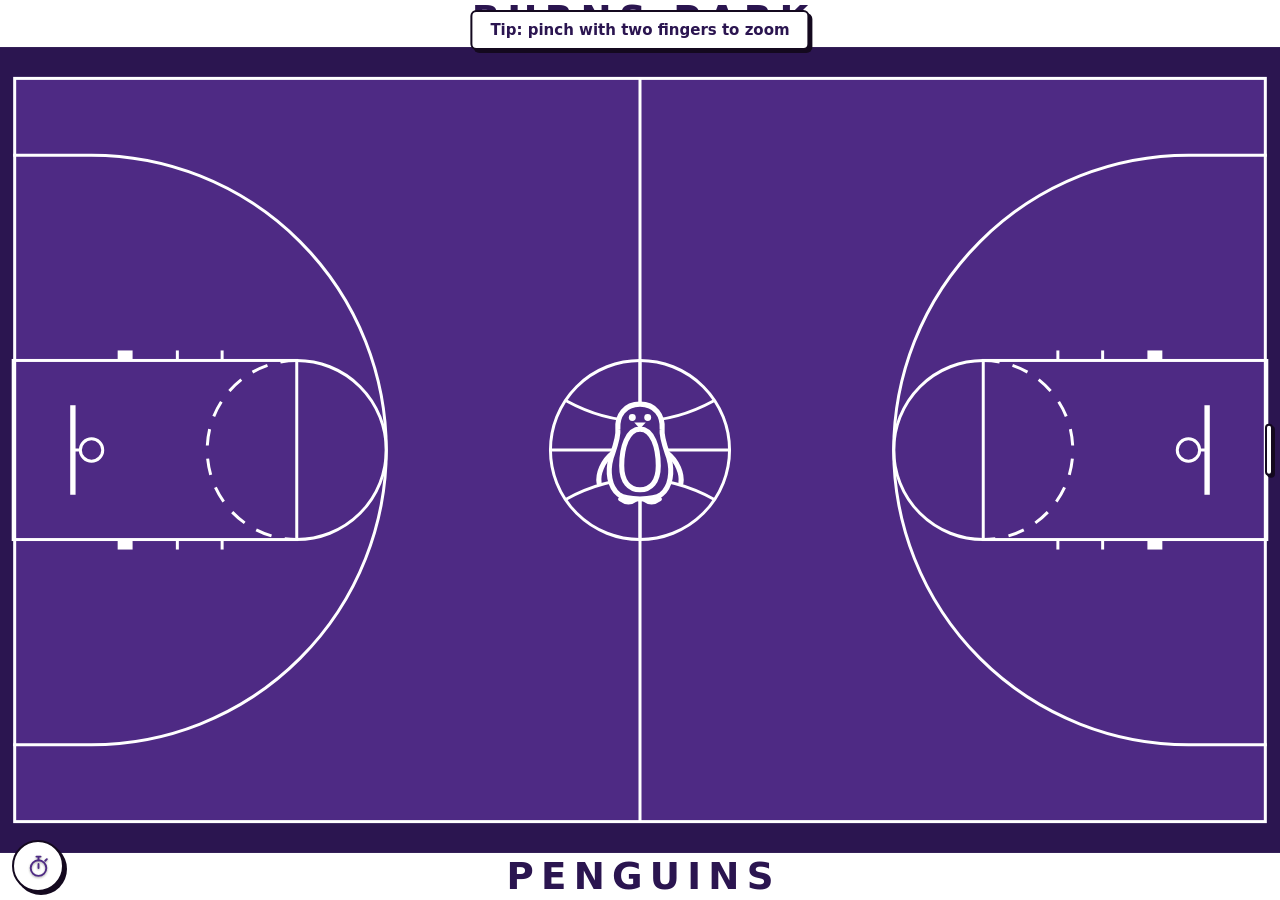
==== commit 8232aa41: "Live 42: status-bar shade only on notch iPhones; theme color follows the page; fix white strip under" ====
--- a/next/index.html
+++ b/next/index.html
@@ -12,7 +12,7 @@
 <meta name="mobile-web-app-capable" content="yes">
 <meta name="apple-mobile-web-app-status-bar-style" content="black-translucent">
 <meta name="apple-mobile-web-app-title" content="Penguins">
-<meta name="theme-color" content="#151319">
+<meta name="theme-color" content="#4e2a84">
 <link rel="manifest" href="manifest.webmanifest">
 <link rel="apple-touch-icon" href="../icon-180.png">
 
--- a/next/styles.css
+++ b/next/styles.css
@@ -52,7 +52,7 @@
 /* Soft shade behind the clock/battery so they stay readable on a white border */
 #scrim {
   position: absolute; top: 0; left: 0; right: 0;
-  height: calc(env(safe-area-inset-top) + 10px);
+  height: env(safe-area-inset-top);   /* the status bar only — never over the names */
   background: linear-gradient(rgba(0,0,0,.38), rgba(0,0,0,0));
   pointer-events: none; display: none;
 }
@@ -1205,3 +1205,34 @@
 html[data-layout="wide"][data-live="yes"] .tab-page .page-scroll { padding-left: 24px; padding-right: 28px; }
 html[data-layout="compact"] .sb-actions { left: max(14px, env(safe-area-inset-left)); right: max(18px, calc(env(safe-area-inset-right) + 4px)); }
 .sheet.light .team-scroll, .sheet.light .scrollable { padding-right: 4px; }
+
+/* ----- Subs: mark several off, then several on (owner, after live 37) ----- */
+.sec-court .card-title { display: flex; align-items: center; gap: 6px; }
+.card-title .mini-btn { margin: -4px 0 -4px auto; height: 28px; padding: 0 10px; border-radius: 6px;
+  background: #fff; color: var(--blk); border: 2px solid var(--blk); font-size: 11px; font-weight: 900;
+  letter-spacing: .12em; text-transform: uppercase; box-shadow: 2px 2px 0 var(--blk); }
+.card-title .mini-btn:active { background: var(--pink); color: #fff; }
+#courtList .prow { touch-action: none; }   /* a finger dragged down the list marks players, it doesn't scroll */
+.sub-pairs .pair { display: grid; grid-template-columns: 50px 1fr; align-items: baseline; line-height: 1.3; font-size: 15px; font-weight: 600; }
+.sub-pairs .pair em { display: block; font-style: normal; font-weight: 900; font-size: 11px;
+  letter-spacing: .12em; text-transform: uppercase; color: var(--ios-secondary); }
+.sub-pairs .pair i { font-style: normal; color: var(--ios-secondary); font-weight: 500; }
+#subConfirm:disabled { background: #e4dcef !important; color: var(--ios-secondary) !important; box-shadow: none !important; }
+.sub-pairs .nm { white-space: nowrap; }
+/* Bench: a sweep that starts on the number squares marks players; anywhere else scrolls the bench */
+#benchList .pnum { touch-action: none; }
+
+/* Sub bar: one slim row — "5 off / 3 on", Cancel, Confirm (owner: the bigger box hid the bench) */
+#subBar { padding: 8px 10px; }
+.sub-row { display: flex; align-items: center; gap: 8px; }
+.sub-sum { flex: none; min-width: 52px; font-size: 12px; font-weight: 800; letter-spacing: .08em; text-transform: uppercase;
+  line-height: 1.25; color: var(--ios-secondary); }
+.sub-sum b { color: var(--blk); font-size: 15px; letter-spacing: 0; }
+.sub-row .pill-btn { flex: 1; min-height: 46px; font-size: 16px; font-weight: 800; }
+.sub-row #subConfirm { flex: 1.4; }
+/* Phone, while picking subs: the tab button steps aside (you don't switch tabs mid-sub), the sub bar
+   drops to the bottom, and the bench gets that room back */
+html[data-layout="compact"][data-subbing="yes"] #tabbar { display: none; }
+html[data-layout="compact"][data-subbing="yes"] #subBar { bottom: var(--tabs-bottom, 12px); }
+html[data-layout="compact"][data-subbing="yes"][data-live="yes"] .tab-page .page-scroll {
+  padding-bottom: calc(var(--tabs-bottom, 12px) + var(--subbar-h, 0px)); }
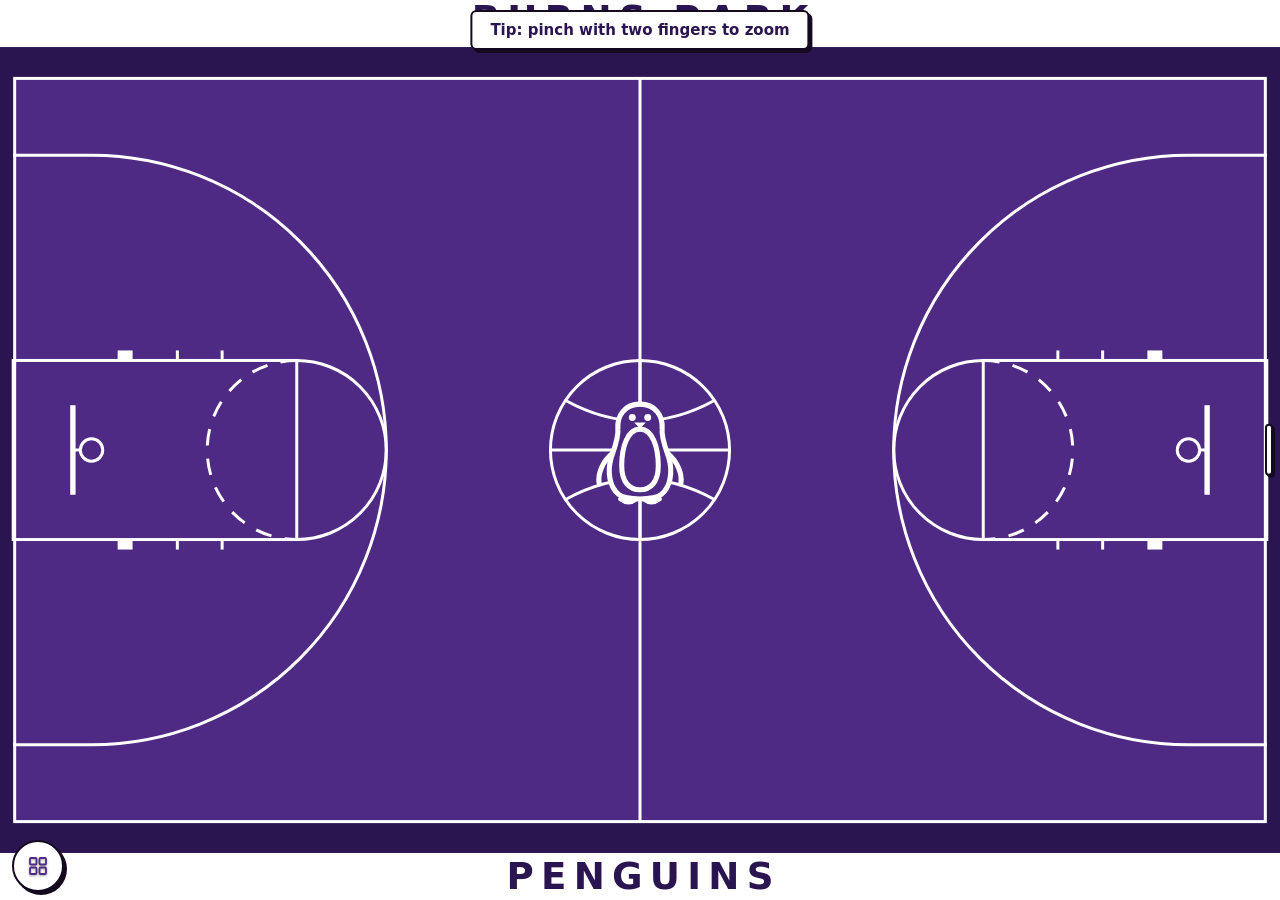
==== commit 6c553f9d: "Live 46 / Stats stage S1: Stats tab (player then stat, quarter picker, team totals, settings), tab m" ====
--- a/next/index.html
+++ b/next/index.html
@@ -22,6 +22,7 @@
 
 <div id="safe"></div>
 <div id="lvhProbe"></div>   <!-- measures the full screen height; see physicalHeight() -->
+<div id="lvwProbe"></div>   <!-- and width: the strip iOS keeps beside the app on the folded foldable -->
 
 <!-- ===================== TAB: PLAYBOOK =====================
      Hidden (not removed) when another tab is showing, so it keeps its drawing,
@@ -30,7 +31,6 @@
 <main id="stage">
   <canvas id="board"></canvas>
   <div id="scrim"></div>
-  <div id="toast" class="glass"></div>
 
   <!-- Tools: swipe in from the right edge (or tap the tab); swipe back to hide -->
   <div id="drawer" class="closed">
@@ -102,6 +102,7 @@
 <!-- ===================== TAB: MINUTES =====================
      Team header + settings (Stage 3); game tracker (Stage 4, minutes.js). -->
 <div id="tab-minutes" class="tab tab-page" hidden>
+  <div class="live-brand" id="mBrand" aria-hidden="true">Penguins</div>   <!-- in the tall status-bar band, during a game -->
   <div class="scrollable page-scroll">
     <header class="page-head">
       <div class="team-title">
@@ -117,6 +118,12 @@
   </div>
 </div><!-- /tab-minutes -->
 
+<!-- ===================== STATS (stage S1): stats.js ===================== -->
+<div id="tab-stats" class="tab tab-page" hidden>
+  <div class="scrollable page-scroll"><div id="sBody"></div></div>
+  <div id="statPad"></div>   <!-- the stat buttons, by the thumb -->
+</div><!-- /tab-stats -->
+
 <!-- Sub queue: floats above the tab switcher while subs are being picked -->
 <div id="subBar" class="glass" hidden></div>
 <!-- Sub alert / end-of-period banner: shows on any tab -->
@@ -125,14 +132,29 @@
 <!-- ===================== TAB SWITCHER =====================
      Floating glass pill at the bottom center. Add a button here (and a
      matching tab-… section above) to add a tab, e.g. Stats later. -->
+<!-- Tab switcher: a corner button that opens a small menu of the tabs (shell.js) -->
 <nav id="tabbar" class="glass" aria-label="Sections">
   <span class="lens"></span>
-  <button class="tabbtn" data-tab="playbook" aria-label="Playbook"><svg viewBox="0 0 24 24"><rect x="6" y="3" width="12" height="18" rx="1.5"/><path d="M6 12h12"/><circle cx="12" cy="12" r="2.2"/></svg></button>
-  <button class="tabbtn" data-tab="minutes" aria-label="Minutes"><svg viewBox="0 0 24 24"><circle cx="12" cy="13.5" r="7.5"/><path d="M12 13.5V9.5M10 2.5h4M12 2.5V6M18.5 6.5l1.5-1.5"/></svg></button>
+  <button id="tabMenuBtn" aria-label="Switch section" aria-expanded="false"><svg viewBox="0 0 24 24"><rect x="4" y="4" width="6.5" height="6.5" rx="1"/><rect x="13.5" y="4" width="6.5" height="6.5" rx="1"/><rect x="4" y="13.5" width="6.5" height="6.5" rx="1"/><rect x="13.5" y="13.5" width="6.5" height="6.5" rx="1"/></svg></button>
+  <div id="tabMenu" hidden>
+    <button class="tabbtn" data-tab="playbook"><svg viewBox="0 0 24 24"><rect x="6" y="3" width="12" height="18" rx="1.5"/><path d="M6 12h12"/><circle cx="12" cy="12" r="2.2"/></svg>Playbook</button>
+    <button class="tabbtn" data-tab="minutes"><svg viewBox="0 0 24 24"><circle cx="12" cy="13.5" r="7.5"/><path d="M12 13.5V9.5M10 2.5h4M12 2.5V6M18.5 6.5l1.5-1.5"/></svg>Minutes</button>
+    <button class="tabbtn" data-tab="stats"><svg viewBox="0 0 24 24"><path d="M5 20V11M12 20V5M19 20v-7M3 20h18"/></svg>Stats</button>
+  </div>
 </nav>
+<div id="toast" class="glass"></div>   <!-- short notices, on any tab -->
 
 <!-- ===================== TEAM SETTINGS (Stage 3) =====================
      Team, season, roster, backup. Opened from the gear on the Minutes tab. -->
+<!-- Stats settings: which buttons appear on the stat pad -->
+<section id="statSheet" class="sheet light" hidden>
+  <header>
+    <h1>Stats</h1>
+    <button class="pill-btn" id="btnCloseStatSheet" aria-label="Close"><svg viewBox="0 0 24 24"><path d="M6 6l12 12M18 6 6 18"/></svg></button>
+  </header>
+  <div class="scrollable team-scroll" id="statSheetBody"></div>
+</section>
+
 <section id="teamSheet" class="sheet light" hidden>
   <header>
     <h1>Team</h1>
@@ -227,6 +249,16 @@
 </dialog>
 
 <!-- Game menu (•••) -->
+<dialog id="statsMenu" class="glass menu-dialog light">
+  <h2>Stats</h2>
+  <div class="menu-list">
+    <button class="menu-btn" id="smOpponent">Opponent</button>
+    <button class="menu-btn" id="smSettings">Stats settings</button>
+    <button class="menu-btn" id="smNew">Start a new game</button>
+  </div>
+  <button class="menu-btn" id="smClose">Close</button>
+</dialog>
+
 <dialog id="gameMenu" class="glass menu-dialog light">
   <h2>Game</h2>
   <div class="menu-list">
@@ -289,6 +321,7 @@
 <script src="gamelog.js"></script>
 <script src="readouts.js"></script>
 <script src="minutes.js"></script>
+<script src="stats.js"></script>
 <script src="shell.js"></script>
 </body>
 </html>
--- a/next/styles.css
+++ b/next/styles.css
@@ -37,6 +37,7 @@
 
 /* Hidden helper: lets the script read the notch / home-bar margins */
 #lvhProbe { position: fixed; top: 0; left: 0; width: 1px; height: 100lvh; visibility: hidden; pointer-events: none; }
+#lvwProbe { position: fixed; top: 0; left: 0; width: 100lvw; height: 1px; visibility: hidden; pointer-events: none; }
 #safe {
   position: fixed; visibility: hidden; pointer-events: none;
   padding: env(safe-area-inset-top) env(safe-area-inset-right)
@@ -1236,3 +1237,256 @@
 html[data-layout="compact"][data-subbing="yes"] #subBar { bottom: var(--tabs-bottom, 12px); }
 html[data-layout="compact"][data-subbing="yes"][data-live="yes"] .tab-page .page-scroll {
   padding-bottom: calc(var(--tabs-bottom, 12px) + var(--subbar-h, 0px)); }
+
+/* =====================================================================
+   GAME SCREEN, ROUND 2 (owner, from the foldable, after live 42)
+   • The rule summary box is gone everywhere (the tags on each player carry it).
+   • Sideways, big (open foldable, iPad): LEFT = clock card, chart under it (look-up);
+     RIGHT = on court + bench, full height, scrolling (the working column).
+   • Sideways, short (folded phone on its side, or any screen under 600 pt tall):
+     clock on the left, on court + bench on the right; the chart lives in the ••• menu.
+   • Tall top band (open foldable): the team name sits in it during a game.
+   • Below the app's own area (open foldable): the page continues there instead of white.
+   • Bench: while you're picking who goes in, a swipe anywhere on the rows marks them.
+   ===================================================================== */
+.sec-rule, #ruleBar { display: none !important; }
+html[data-picking="yes"] #benchList .prow { touch-action: none; }
+.sec-bench .card-title { display: flex; align-items: center; gap: 6px; }
+
+/* The page fills the screen below the app's area too (the gap iOS leaves on the open foldable) */
+.tab-page { height: calc(var(--app-h) + var(--lost-h, 0px)); }
+.tab-page .page-scroll { padding-bottom: calc(var(--tabs-bottom, 16px) + 72px + var(--subbar-h, 0px) + var(--lost-h, 0px)); }
+
+/* Team name in the tall status-bar band (only where that band is tall — never under an iPhone's clock) */
+.live-brand { display: none; }
+html[data-tall-top="yes"][data-live="yes"] .live-brand {
+  display: flex; align-items: center; position: absolute; top: 0; left: max(24px, env(safe-area-inset-left));
+  height: env(safe-area-inset-top); max-width: 55%; color: #fff; font-weight: 900; text-transform: uppercase;
+  letter-spacing: .22em; font-size: min(28px, calc(env(safe-area-inset-top) * .34)); white-space: nowrap; pointer-events: none; }
+
+/* ----- Sideways, big: clock + chart | on court + bench ----- */
+html[data-layout="wide"][data-live="yes"] .live { grid-template-columns: minmax(0, 1fr) minmax(0, 1fr);
+  grid-template-rows: auto minmax(0, 1fr); grid-template-areas: "sb lists" "tl lists"; }
+html[data-layout="wide"][data-live="yes"] .tab-page .page-scroll {
+  padding-bottom: calc(var(--tabs-bottom, 12px) + 58px + var(--subbar-h, 0px)); }   /* the controls sit above the gap */
+html[data-layout="wide"] .sec-sb { margin-bottom: 18px; }
+html[data-layout="wide"] .sec-lists { grid-area: lists; }
+html[data-layout="wide"] .sec-tl { grid-area: tl; }
+html[data-layout="wide"] .sec-sb .clock { font-size: clamp(72px, min(9vw, 13vh), 160px); margin: 2px 0 10px; }
+/* Sub queue under the right (working) column */
+html[data-layout="wide"] #subBar { left: calc(50% + 24px); right: 28px; }
+
+/* ----- Sideways, short: clock | on court + bench; no chart ----- */
+@media (orientation: landscape) and (max-height: 600px) {
+  html[data-layout="wide"][data-live="yes"] .live { grid-template-areas: "sb lists" "sb lists"; grid-template-columns: minmax(0, .9fr) minmax(0, 1.1fr); }
+  html[data-layout="wide"] .sec-tl { display: none; }
+  html[data-layout="wide"] .sec-sb { align-self: start; }
+  html[data-layout="wide"] .sec-sb .clock { font-size: clamp(56px, 16vh, 110px); }
+}
+html[data-layout="compact"][data-orient="land"][data-live="yes"] .live { display: grid; column-gap: 18px;
+  grid-template-columns: minmax(0, .9fr) minmax(0, 1.1fr); grid-template-rows: minmax(0, 1fr); grid-template-areas: "sb lists"; }
+html[data-layout="compact"][data-orient="land"] .sec-lists { grid-area: lists; display: block; overflow-y: auto; min-height: 0; padding: 0 6px 6px 0; }
+html[data-layout="compact"][data-orient="land"] .sec-court, html[data-layout="compact"][data-orient="land"] .sec-bench { display: block; }
+html[data-layout="compact"][data-orient="land"] .sec-court .players, html[data-layout="compact"][data-orient="land"] .bench-scroll { overflow: visible; }
+html[data-layout="compact"][data-orient="land"] .sec-sb { align-self: start; }
+html[data-layout="compact"][data-orient="land"] .sec-court .players { margin-bottom: 8px; }
+/* Short sideways screens: the sub bar goes in the empty space under the clock (left column), so it never
+   covers the lists on the right */
+html[data-layout="compact"][data-orient="land"] #subBar {
+  left: max(14px, env(safe-area-inset-left)); right: calc(55% + 9px); bottom: calc(var(--tabs-bottom, 12px) + 50px); max-width: none; margin: 0; }
+html[data-layout="compact"][data-orient="land"][data-live="yes"] .tab-page .page-scroll { padding-bottom: calc(var(--tabs-bottom, 12px) + 52px); }
+@media (orientation: landscape) and (max-height: 600px) {
+  html[data-layout="wide"] #subBar { left: 24px; right: calc(55% + 12px); }
+  html[data-layout="wide"][data-live="yes"] .tab-page .page-scroll { padding-bottom: calc(var(--tabs-bottom, 12px) + 58px); }
+}
+.sub-row .pill-btn { white-space: nowrap; padding: 0 8px; } .sub-row #subConfirm { min-width: 0; }
+html[data-orient="land"] .sub-row .pill-btn { font-size: 15px; }
+
+/* =====================================================================
+   EQUAL WIDTHS (owner): every box on the game screen is the same width as the others in
+   its column, and the two sideways columns are the same width. One rule for the hard
+   shadow: each box keeps 6 px on its right for it (no other per-box allowances), and the
+   page's right padding is 2 px less than its left so the shadow's edge lines up with the margin.
+   ===================================================================== */
+.tab-page .page-scroll .page-head, .tab-page .page-scroll .card, .tab-page .page-scroll .players,
+.tab-page .page-scroll .scoreboard, .tab-page .page-scroll .big-btn, .tab-page .page-scroll .tl-card {
+  margin-right: 6px !important; }
+.players { margin-right: 6px; }
+html[data-layout="wide"] .sec-lists, html[data-layout="wide"] .sec-tl,
+html[data-layout="compact"][data-orient="land"] .sec-lists { padding-right: 0; }
+.tab-page .page-scroll { padding-left: 20px; padding-right: 18px; }
+html[data-layout="compact"][data-live="yes"] .tab-page .page-scroll { padding-left: 14px; padding-right: 12px; }
+html[data-layout="wide"][data-live="yes"] .tab-page .page-scroll { padding-left: 24px; padding-right: 22px; }
+html[data-layout="compact"] .sb-actions { left: max(14px, env(safe-area-inset-left)); right: max(18px, calc(env(safe-area-inset-right) + 4px)); }
+html[data-layout="wide"][data-live="yes"] .live, html[data-layout="compact"][data-orient="land"][data-live="yes"] .live {
+  grid-template-columns: minmax(0, 1fr) minmax(0, 1fr) !important; }
+@media (orientation: landscape) and (max-height: 600px) {
+  html[data-layout="wide"][data-live="yes"] .live { grid-template-columns: minmax(0, 1fr) minmax(0, 1fr) !important; }
+  html[data-layout="wide"] #subBar { right: calc(50% + 12px); }
+}
+html[data-layout="compact"][data-orient="land"] #subBar { right: calc(50% + 9px); }
+
+/* =====================================================================
+   GAME SCREEN, ROUND 3 (owner): one visual signature for every block.
+   • Every block has a label row above it — GAME CLOCK, ON COURT, BENCH — the same height
+     (28 pt) and gap (10 pt), so box tops line up across columns and the clock isn't jammed
+     into the corner.
+   • Buttons inside a box: outline only (no hard shadow) — Start/Stop included.
+   • Small square badges: the quarter (Q3) is a square, the same size as the ••• button.
+   • Label-row buttons (All 5 off / Top 5 on) sit inside the label row, not over the box.
+   • Stopped clock: a shade darker than before, still clearly not "running".
+   • Open foldable sideways: the chart is back under the clock, whatever the height.
+   ===================================================================== */
+/* Label rows */
+.live .card-title { display: flex !important; align-items: center; gap: 6px; height: 28px; margin: 0 2px 10px !important; }
+.live .sec-bench .card-title { margin-top: 18px !important; }
+.live .card-title .mini-btn { margin: 0 0 0 auto !important; height: 26px; padding: 0 10px; box-shadow: none !important; font-size: 10px; }
+.live .sec-sb { position: relative; margin-top: 38px !important; }
+.live .sec-sb::before { content: 'Game clock'; position: absolute; left: 2px; bottom: calc(100% + 12px); height: 28px;
+  display: flex; align-items: center; color: #fff; font-family: -apple-system, system-ui, sans-serif;
+  font-size: 11px; font-weight: 900; letter-spacing: .18em; text-transform: uppercase; white-space: nowrap; }
+html[data-layout="compact"][data-live="yes"] .tab-page .page-scroll { padding-top: 16px; }
+html[data-layout="compact"] .live .card-title { margin-bottom: 8px !important; }
+html[data-layout="compact"] .live .sec-bench .card-title { margin-top: 12px !important; }
+html[data-layout="compact"] .live .sec-sb { margin-top: 36px !important; }
+/* Two-column layouts: the top of the clock box lines up with the top of the On court box */
+html[data-layout="wide"] .live .sec-court .card-title, html[data-layout="compact"][data-orient="land"] .live .sec-court .card-title { margin-top: 0 !important; }
+
+/* Buttons inside the clock box: outline only, like every other in-box button */
+.clock-btn, .clock-btn.go, .clock-btn.next, .clock-btn.stop { box-shadow: none !important; }
+
+/* The quarter badge: a square, the size of the ••• button */
+.period-chip { width: 44px; height: 44px; padding: 0; display: inline-flex; align-items: center; justify-content: center;
+  border-radius: 6px !important; font-size: 14px; letter-spacing: .04em; flex: none; }
+
+/* Stopped clock: darker than before, still distinct from running (near-black) */
+.clock { color: #43375a; }
+.clock.running { color: var(--blk); }
+.clock.over { color: #43375a; }
+
+/* Open foldable sideways (wide, any height): chart under the clock again */
+@media (orientation: landscape) and (max-height: 600px) {
+  html[data-layout="wide"][data-live="yes"] .live { grid-template-areas: "sb lists" "tl lists"; }
+  html[data-layout="wide"] .sec-tl { display: block; }
+}
+
+/* Team name in the top band: bigger, centered, more air */
+html[data-tall-top="yes"][data-live="yes"] .live-brand { left: 0; right: 0; max-width: none; justify-content: center;
+  font-size: min(30px, calc(env(safe-area-inset-top) * .4)); letter-spacing: .32em; padding-left: .32em; }
+/* Sideways phones with some height (e.g. the open foldable, ~410 pt): the chart under the clock too */
+@media (orientation: landscape) and (min-height: 380px) {
+  html[data-layout="compact"][data-orient="land"][data-live="yes"] .live { grid-template-rows: auto minmax(0, 1fr); grid-template-areas: "sb lists" "tl lists"; }
+  html[data-layout="compact"][data-orient="land"] .sec-tl { display: block; grid-area: tl; min-height: 0; overflow-y: auto; padding-bottom: 6px; }
+  html[data-layout="compact"][data-orient="land"] .sec-tl .tl-card { margin-top: 14px; padding: 10px 12px 6px; min-height: calc(100% - 20px); }
+  html[data-layout="compact"][data-orient="land"] #subBar { bottom: calc(var(--tabs-bottom, 12px) + 50px); }
+}
+
+/* =====================================================================
+   STATS TAB (stage S1) — same language as Minutes: label rows, white outlined boxes,
+   pink for what's selected, the pad by the thumb.
+   ===================================================================== */
+#tab-stats .page-scroll { padding-top: 16px; padding-bottom: calc(var(--pad-h, 200px) + var(--tabs-bottom, 12px) + 70px); }
+.stats .card-title { display: flex; align-items: center; gap: 6px; height: 28px; margin: 0 2px 10px; }
+.stats section + section .card-title { margin-top: 18px; }
+.stats .card-title .mini-btn { margin-left: auto; height: 26px; padding: 0 10px; box-shadow: none; font-size: 12px; letter-spacing: .1em; }
+.stats .card { margin-bottom: 0; }
+/* Game box: quarter picker + score */
+.game-card { display: flex; align-items: center; justify-content: space-between; gap: 12px; padding: 14px 16px !important; flex-wrap: wrap; }
+.q-sel { display: flex; gap: 6px; }
+.q-sel button { width: 44px; height: 44px; border: 2px solid var(--blk); border-radius: 6px; background: #fff; color: var(--blk);
+  font-weight: 900; font-size: 14px; letter-spacing: .04em; }
+.q-sel button.on { background: var(--pink); color: #fff; }
+.score { display: flex; align-items: center; gap: 10px; }
+.score .us, .score .them { display: flex; flex-direction: column; align-items: center; }
+.score b, .score input { font-size: 34px; font-weight: 900; color: var(--blk); font-variant-numeric: tabular-nums; line-height: 1; }
+.score input { width: 64px; text-align: center; border: 2px solid var(--blk); border-radius: 6px; background: var(--lav-soft); padding: 2px 0; font-family: inherit; }
+.score i { font-style: normal; font-size: 10px; font-weight: 900; letter-spacing: .14em; text-transform: uppercase; color: var(--ios-secondary); margin-top: 4px; }
+.score .dash { font-size: 24px; font-weight: 900; color: var(--ios-secondary); }
+/* Team totals */
+.team-totals { display: flex; flex-wrap: wrap; gap: 0; padding: 0 !important; }
+.tt { flex: 1 1 64px; display: flex; flex-direction: column; align-items: center; padding: 12px 6px; border-right: 1px solid var(--ios-sep); }
+.tt:last-child { border-right: 0; }
+.tt b { font-size: 24px; font-weight: 900; color: var(--blk); font-variant-numeric: tabular-nums; }
+.tt.big b { color: #2b1550; }
+.tt span { font-size: 10px; font-weight: 900; letter-spacing: .14em; text-transform: uppercase; color: var(--ios-secondary); margin-top: 2px; }
+.tt i { font-style: normal; font-size: 11px; color: var(--ios-secondary); margin-top: 2px; }
+/* Player grid */
+.sgrid { list-style: none; margin: 0 6px 0 0; padding: 0; display: grid; grid-template-columns: repeat(auto-fill, minmax(150px, 1fr)); gap: 10px; }
+.stile { display: grid; grid-template-columns: auto 1fr; grid-template-rows: auto auto; column-gap: 10px; align-items: center;
+  background: #fff; border: 2px solid var(--blk); border-radius: 6px; box-shadow: 4px 4px 0 var(--blk); padding: 10px 12px; cursor: pointer;
+  -webkit-user-select: none; user-select: none; touch-action: manipulation; }
+.stile .pnum { grid-row: 1 / span 2; }
+.stile .sname { font-size: 17px; font-weight: 800; color: var(--blk); white-space: nowrap; overflow: hidden; text-overflow: ellipsis; }
+.stile .sline { font-size: 12px; font-weight: 600; color: var(--ios-secondary); white-space: nowrap; overflow: hidden; text-overflow: ellipsis; }
+.stile.sel { background: var(--pink); }
+.stile.sel .sname, .stile.sel .sline { color: #fff; }
+.stile.sel .pnum { background: #fff !important; color: var(--pink) !important; }
+/* The pad (fixed, by the thumb) */
+#statPad { position: fixed; z-index: 7; left: max(14px, env(safe-area-inset-left)); right: max(18px, calc(env(safe-area-inset-right) + 4px));
+  bottom: calc(var(--tabs-bottom, 12px) + 58px); max-width: 640px; margin: 0 auto;
+  background: #fff; border: 2px solid var(--blk); border-radius: 6px; box-shadow: 4px 4px 0 var(--blk); padding: 10px; }
+#tab-stats[hidden] #statPad { display: none; }
+.pad-head { display: flex; align-items: center; justify-content: space-between; gap: 10px; margin-bottom: 8px; min-height: 40px; }
+.pad-who { font-size: 13px; font-weight: 800; letter-spacing: .1em; text-transform: uppercase; color: var(--ios-secondary); }
+.pad-who b { font-size: 17px; letter-spacing: 0; text-transform: none; color: var(--blk); }
+.pad-head .undo-btn { min-height: 40px; height: 40px; padding: 0 12px; font-size: 15px; }
+.pad-grid { display: grid; grid-template-columns: repeat(auto-fill, minmax(86px, 1fr)); gap: 8px; }
+.pad-grid.opp { margin-top: 8px; padding-top: 8px; border-top: 1px solid var(--ios-sep); }
+.pad-btn { height: 52px; border: 2px solid var(--blk); border-radius: 6px; background: #fff; color: var(--blk); font-size: 16px; font-weight: 900; }
+.pad-btn.score { background: var(--pink); color: #fff; }
+.pad-btn.miss { background: var(--lav-soft); }
+.pad-btn:disabled { opacity: .35; }
+.pad-btn:active:not(:disabled) { transform: scale(.96); }
+.pad-btn.opp { background: var(--blk); color: #fff; }
+/* Sideways and big screens: the pad sits under the right half; players fill the left */
+html[data-layout="wide"] #statPad { left: calc(50% + 14px); right: 22px; max-width: none; }
+html[data-layout="wide"] #tab-stats .page-scroll { padding-right: calc(50% + 4px); padding-bottom: 90px; }
+/* Stats settings: check rows */
+.check-card { padding: 0 !important; }
+.check-row { display: flex; align-items: center; gap: 12px; width: 100%; min-height: 50px; padding: 0 16px; text-align: left;
+  border-bottom: 1px solid var(--ios-sep); color: var(--blk); font-size: 16px; font-weight: 600; background: transparent; }
+.check-row:last-child { border-bottom: 0; }
+.check { width: 26px; height: 26px; border: 2px solid var(--blk); border-radius: 4px; display: inline-flex; align-items: center; justify-content: center;
+  font-weight: 900; color: #fff; flex: none; }
+.check.on { background: var(--pink); }
+.cl { display: flex; flex-direction: column; }
+.cl i { font-style: normal; font-size: 12px; color: var(--ios-secondary); font-weight: 500; }
+
+/* Toast at page level (shows on every tab) */
+#toast { position: fixed !important; z-index: 20; }
+
+/* Tab switcher: a corner button and a small menu of the tabs */
+#tabMenuBtn { width: 48px; height: 48px; border-radius: 50%; color: #4e2a84; display: flex; align-items: center; justify-content: center; }
+#tabMenuBtn svg { width: 24px; height: 24px; fill: none; stroke: currentColor; stroke-width: 1.8; }
+#tabMenu { position: absolute; left: 0; bottom: calc(100% + 10px); background: #fff; border: 2px solid var(--blk); border-radius: 6px;
+  box-shadow: 4px 4px 0 var(--blk); padding: 6px; display: flex; flex-direction: column; gap: 4px; min-width: 170px; }
+#tabMenu[hidden] { display: none; }
+#tabMenu .tabbtn, #tabMenu .tabbtn:not(.active) { display: flex !important; justify-content: flex-start; gap: 10px; width: 100%; height: 46px;
+  padding: 0 12px; border-radius: 4px; color: var(--blk) !important; font-size: 16px; font-weight: 800; background: #fff; }
+#tabMenu .tabbtn svg { width: 22px; height: 22px; stroke: currentColor; fill: none; }
+#tabMenu .tabbtn.active { background: var(--pink); color: #fff !important; }
+.check-row { justify-content: flex-start !important; }
+/* Sideways/big: the pad sits at the top of the right column, under a STAT label like every other block */
+html[data-layout="wide"] #statPad { top: calc(env(safe-area-inset-top) + 16px + 38px); bottom: auto; }
+html[data-layout="wide"] #statPad::before { content: 'Stat'; position: absolute; left: 0; bottom: calc(100% + 12px); height: 28px;
+  display: flex; align-items: center; color: #fff; font-size: 11px; font-weight: 900; letter-spacing: .18em; text-transform: uppercase; }
+html[data-layout="wide"] .pad-btn { height: 64px; font-size: 18px; }
+/* Phone: more of the team above the pad — three columns of slimmer tiles, a slimmer game box and pad */
+html[data-layout="compact"] .sgrid { grid-template-columns: repeat(3, minmax(0, 1fr)); gap: 8px; }
+html[data-layout="compact"] .stile { padding: 7px 8px; column-gap: 7px; box-shadow: 3px 3px 0 var(--blk); }
+html[data-layout="compact"] .stile .pnum { min-width: 28px; height: 28px; font-size: 14px; }
+html[data-layout="compact"] .stile .sname { font-size: 15px; }
+html[data-layout="compact"] .stile .sline { font-size: 11px; }
+html[data-layout="compact"] .game-card { flex-wrap: nowrap; padding: 10px 12px !important; gap: 8px; }
+html[data-layout="compact"] .q-sel { gap: 4px; }
+html[data-layout="compact"] .q-sel button { width: 38px; height: 38px; font-size: 13px; }
+html[data-layout="compact"] .score b, html[data-layout="compact"] .score input { font-size: 26px; }
+html[data-layout="compact"] .score input { width: 50px; }
+html[data-layout="compact"] .score { gap: 6px; }
+html[data-layout="compact"] .tt { padding: 8px 4px; }
+html[data-layout="compact"] .tt b { font-size: 20px; }
+html[data-layout="compact"] .pad-btn { height: 46px; font-size: 15px; }
+html[data-layout="compact"] .pad-grid { grid-template-columns: repeat(4, minmax(0, 1fr)); gap: 6px; }
+html[data-layout="compact"] .pad-head { min-height: 36px; margin-bottom: 6px; }
+html[data-layout="compact"] .pad-head .undo-btn { height: 36px; min-height: 36px; }
+html[data-layout="compact"] #statPad { padding: 8px; }
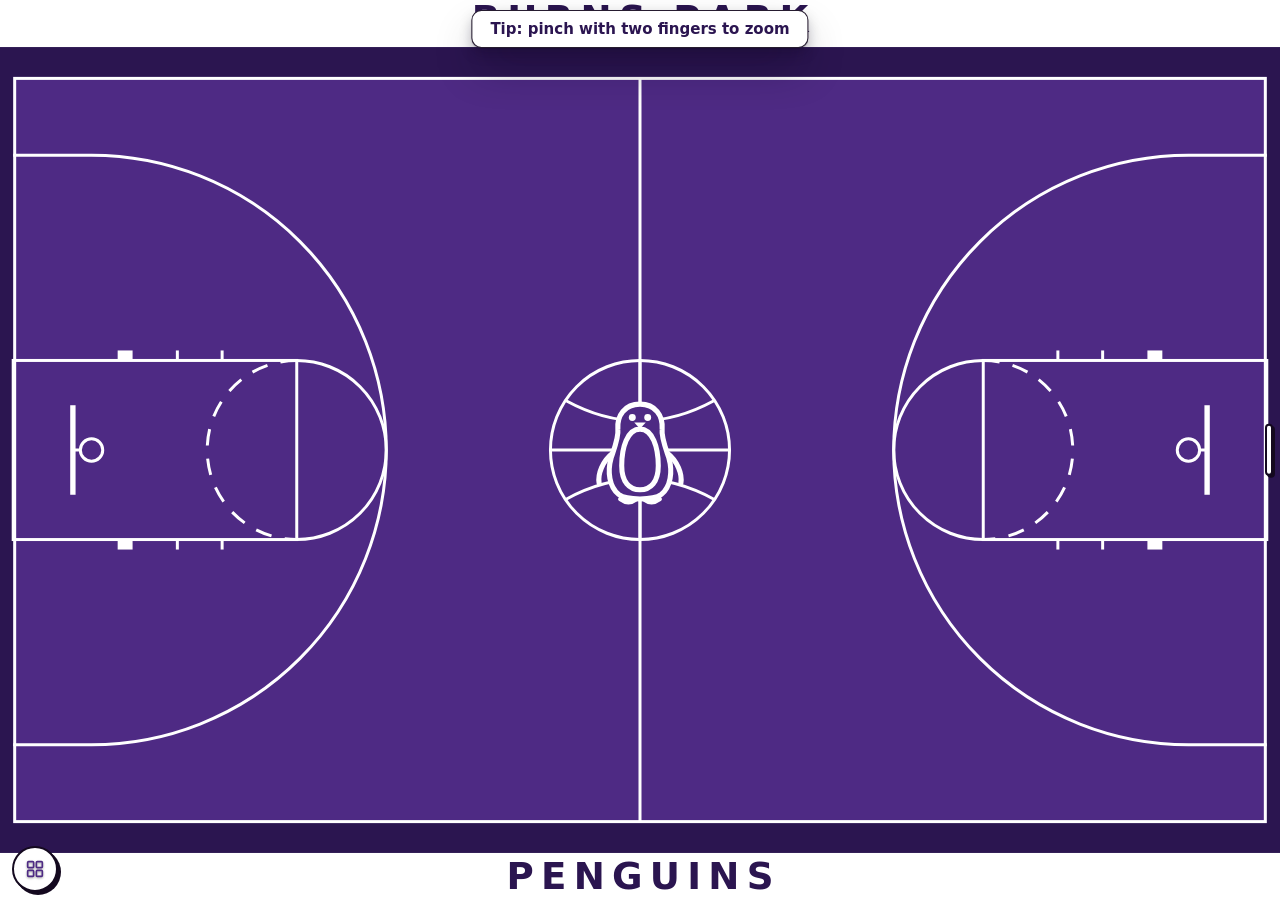
==== commit a64c4612: "Live 54 / Stats S2a: box score for each game, with Send picture (PNG) and Send PDF via the share she" ====
--- a/next/index.html
+++ b/next/index.html
@@ -120,6 +120,7 @@
 
 <!-- ===================== STATS (stage S1): stats.js ===================== -->
 <div id="tab-stats" class="tab tab-page" hidden>
+  <div class="live-brand" id="sBrand" aria-hidden="true">Penguins</div>
   <div class="scrollable page-scroll"><div id="sBody"></div></div>
   <div id="statPad"></div>   <!-- the stat buttons, by the thumb -->
 </div><!-- /tab-stats -->
@@ -223,6 +224,25 @@
 </section>
 
 <!-- A past game: timeline and minutes -->
+<!-- Box score: one game's numbers; send as a picture or a PDF (boxscore.js) -->
+<section id="boxSheet" class="sheet light" hidden>
+  <header>
+    <h1>Box score</h1>
+    <button class="pill-btn" id="btnCloseBox" aria-label="Close"><svg viewBox="0 0 24 24"><path d="M6 6l12 12M18 6 6 18"/></svg></button>
+  </header>
+  <div class="scrollable team-scroll">
+    <p class="season-title" id="boxTitle"></p>
+    <p class="box-score-line" id="boxScoreLine"></p>
+    <section class="card box-card"><div class="box-scroll"><table class="box-table" id="boxTable"></table></div></section>
+    <p class="note" id="boxNote"></p>
+    <div class="box-actions">
+      <button class="pill-btn primary-btn" id="boxPng">Send picture</button>
+      <button class="pill-btn" id="boxPdf">Send PDF</button>
+    </div>
+    <p class="note">Opens the share sheet: Messages, AirDrop, Mail or Save to Files.</p>
+  </div>
+</section>
+
 <section id="pastSheet" class="sheet light" hidden>
   <header>
     <h1>Game</h1>
@@ -231,6 +251,7 @@
   <div class="scrollable team-scroll">
     <p class="season-title" id="pastTitle"></p>
     <section class="card tl-card" id="pastTimeline"></section>
+    <button class="pill-btn primary-btn" id="pastBox">Box score</button>
     <button class="pill-btn danger-btn" id="pastDelete">Delete this game</button>
   </div>
 </section>
@@ -252,6 +273,7 @@
 <dialog id="statsMenu" class="glass menu-dialog light">
   <h2>Stats</h2>
   <div class="menu-list">
+    <button class="menu-btn" id="smBox">Box score</button>
     <button class="menu-btn" id="smOpponent">Opponent</button>
     <button class="menu-btn" id="smSettings">Stats settings</button>
     <button class="menu-btn" id="smNew">Start a new game</button>
@@ -322,6 +344,7 @@
 <script src="readouts.js"></script>
 <script src="minutes.js"></script>
 <script src="stats.js"></script>
+<script src="boxscore.js"></script>
 <script src="shell.js"></script>
 </body>
 </html>
--- a/next/styles.css
+++ b/next/styles.css
@@ -1490,3 +1490,277 @@
 html[data-layout="compact"] .pad-head { min-height: 36px; margin-bottom: 6px; }
 html[data-layout="compact"] .pad-head .undo-btn { height: 36px; min-height: 36px; }
 html[data-layout="compact"] #statPad { padding: 8px; }
+
+/* =====================================================================
+   STATS, ROUND 2 (owner): the five on the floor in one row at the top; one slim game box;
+   the corner button beside the pad (no row of its own); team name in the top band;
+   purple, not black, below the app's area.
+   ===================================================================== */
+html[data-tab="stats"], html[data-tab="stats"] body { background: #4e2a84; }
+/* Game box: quarters + score on top, team totals underneath (one box) */
+.game-card { display: block !important; padding: 0 !important; }
+.gc-top { display: flex; align-items: center; justify-content: space-between; gap: 10px; padding: 12px 14px; }
+.game-card .team-totals { border-top: 1px solid var(--ios-sep); border-radius: 0; box-shadow: none; border-left: 0; border-right: 0; border-bottom: 0; }
+.game-card .tt { padding: 7px 4px; }
+.game-card .tt b { font-size: 18px; }
+.game-card .tt i { font-size: 10px; }
+/* On court: five across */
+.crow { list-style: none; margin: 0 6px 0 0; padding: 0; display: grid; grid-template-columns: repeat(5, minmax(0, 1fr)); gap: 8px; }
+.ctile { display: flex !important; flex-direction: column; align-items: flex-start; gap: 4px; padding: 8px !important; min-height: 84px; }
+.ctile .pnum { min-width: 30px; height: 30px; font-size: 15px; }
+.ctile .sname { font-size: 14px !important; max-width: 100%; }
+.ctile .sline { font-size: 10px !important; max-width: 100%; white-space: normal !important; line-height: 1.2; }
+.ctile.empty { border: 2px dashed rgba(255, 255, 255, .55); border-radius: 6px; color: rgba(255, 255, 255, .8); font-size: 11px; font-weight: 700;
+  align-items: center; justify-content: center; text-align: center; background: transparent; box-shadow: none; cursor: pointer; }
+/* Setting the five: the ones on court are outlined in pink */
+.crow.editing .stile, .stile.oncourt { box-shadow: 0 0 0 3px var(--pink), 4px 4px 0 var(--blk) !important; }
+.stile.oncourt .pnum { background: var(--pink) !important; }
+/* Corner button beside the pad, not under it: the pad goes to the bottom, starting right of the button */
+html:not([data-layout="wide"]) #statPad { bottom: var(--tabs-bottom, 12px); left: calc(max(12px, env(safe-area-inset-left)) + 60px); max-width: none; }
+#tab-stats .page-scroll { padding-bottom: calc(var(--pad-h, 200px) + var(--tabs-bottom, 12px) + 16px) !important; }
+/* Team name in the tall top band on Stats too */
+html[data-tall-top="yes"][data-tab="stats"] #sBrand {
+  display: flex; align-items: center; justify-content: center; position: absolute; top: 0; left: 0; right: 0;
+  height: env(safe-area-inset-top); color: #fff; font-weight: 900; text-transform: uppercase; letter-spacing: .32em; padding-left: .32em;
+  font-size: min(30px, calc(env(safe-area-inset-top) * .4)); white-space: nowrap; pointer-events: none; }
+
+/* Minutes on a phone: Undo + Start/Stop also sit beside the corner button, at the bottom */
+html[data-layout="compact"][data-orient="port"] .sb-actions { bottom: var(--tabs-bottom, 12px) !important; left: calc(max(12px, env(safe-area-inset-left)) + 60px) !important; }
+html[data-layout="compact"][data-orient="port"][data-live="yes"]:not([data-subbing="yes"]) .tab-page .page-scroll {
+  padding-bottom: calc(var(--tabs-bottom, 12px) + var(--actions-h) + 4px) !important; }
+html:not([data-layout="wide"]) .pad-grid { grid-template-columns: repeat(4, minmax(0, 1fr)); gap: 6px; }
+html[data-layout="tall"] .pad-btn { height: 52px; }
+.q-sel.linked button:disabled { opacity: 1; }   /* following the game clock: shown, not tappable */
+.q-sel.linked button:not(.on) { opacity: .45; }
+/* The five on court inside the pad, right above the stat buttons */
+.pad-court { margin: -2px 0 10px; padding-bottom: 10px; border-bottom: 1px solid var(--ios-sep); }
+.pc-head { display: flex; align-items: center; justify-content: space-between; height: 28px; margin-bottom: 6px; }
+.pc-head span { font-size: 11px; font-weight: 900; letter-spacing: .18em; text-transform: uppercase; color: var(--blk); }
+.pc-head span i { font-style: normal; font-weight: 600; letter-spacing: .02em; text-transform: none; color: var(--ios-secondary); margin-left: 6px; }
+.pc-head .mini-btn { height: 26px; padding: 0 10px; border: 2px solid var(--blk); border-radius: 6px; background: #fff; color: var(--blk);
+  font-size: 10px; font-weight: 900; letter-spacing: .12em; text-transform: uppercase; box-shadow: none; }
+.pad-court .crow { margin: 0; gap: 6px; }
+.pad-court .ctile { box-shadow: none !important; min-height: 66px; padding: 6px !important; gap: 3px; }
+.pad-court .ctile.sel { box-shadow: none !important; }
+.pad-court .ctile.empty { border-color: var(--ios-sep); border: 2px dashed rgba(20, 9, 31, .25); color: var(--ios-secondary); }
+.pad-court .crow.editing .stile { box-shadow: 0 0 0 3px var(--pink) !important; }
+html[data-layout="compact"] .pad-court .ctile .pnum { min-width: 24px; height: 24px; font-size: 12px; }
+html[data-layout="compact"] .pad-court .ctile .sname { font-size: 13px !important; }
+
+/* =====================================================================
+   STATS ERGONOMICS (owner: "scaled up appropriately… different answers for different
+   screens"). Measured on 11 screen sizes (scratchpad ergo.js). Rules:
+   • Touch targets never under 44 pt; they grow with the screen up to ~64–72 pt.
+   • Narrow phones (< 420 pt wide): the pad uses the full width (the five need it);
+     the corner button floats just above the pad's left corner instead of beside it.
+   • Sideways (any phone, the open foldable, iPad): two columns — game + bench on the
+     left, the pad down the right — so the pad never covers the bench.
+   • Big upright screens: the pad is capped at 720 pt wide and centered, so buttons stay
+     a thumb's size rather than stretching.
+   ===================================================================== */
+/* Sizes that scale with the screen's height */
+.pad-btn { height: clamp(44px, 6.6vh, 68px) !important; font-size: clamp(15px, 2.1vh, 20px) !important; }
+.pad-court .ctile { min-height: clamp(58px, 9vh, 104px) !important; }
+.pad-court .ctile .sname { font-size: clamp(12px, 1.75vh, 18px) !important; }
+.pad-court .ctile .pnum { min-width: clamp(22px, 3.2vh, 36px) !important; height: clamp(22px, 3.2vh, 36px) !important; font-size: clamp(12px, 1.6vh, 17px) !important; }
+.stile .sname { font-size: clamp(14px, 1.9vh, 19px); }
+.stile .pnum { min-width: clamp(26px, 3.6vh, 38px); height: clamp(26px, 3.6vh, 38px); }
+
+/* Narrow phones: pad full width; the corner button sits just above the pad's left corner */
+@media (max-width: 419px) and (orientation: portrait) {
+  html[data-tab="stats"] #statPad { left: max(10px, env(safe-area-inset-left)) !important; right: max(14px, calc(env(safe-area-inset-right) + 4px)) !important; }
+  html[data-tab="stats"] #tabbar { bottom: calc(var(--tabs-bottom, 12px) + var(--pad-h, 200px) + 10px); }
+  html[data-tab="stats"] #tab-stats .page-scroll { padding-bottom: calc(var(--pad-h, 200px) + var(--tabs-bottom, 12px) + 70px) !important; }
+  .pad-court .crow { gap: 4px; }
+  .pad-court .ctile { padding: 5px 4px !important; }
+}
+
+/* Big upright screens (open foldable, iPad upright): pad capped and centered */
+@media (min-width: 420px) and (orientation: portrait) {
+  html[data-tab="stats"]:not([data-layout="wide"]) #statPad {
+    left: max(calc(max(12px, env(safe-area-inset-left)) + 60px), calc(50% - 360px)) !important; right: max(18px, calc(50% - 360px)) !important; }
+}
+
+/* Sideways: game + bench on the left, the pad down the right (top of the column, under a STAT label) */
+@media (orientation: landscape) {
+  html[data-tab="stats"] #tab-stats .page-scroll { padding-right: calc(50% + 4px) !important; padding-bottom: calc(var(--tabs-bottom, 12px) + 70px) !important; }
+  html[data-tab="stats"] #statPad { left: calc(50% + 14px) !important; right: max(22px, calc(env(safe-area-inset-right) + 8px)) !important; max-width: none;
+    top: calc(env(safe-area-inset-top) + 16px + 38px); bottom: auto !important; max-height: calc(100% - env(safe-area-inset-top) - 16px - 38px - var(--tabs-bottom, 12px) - 8px); overflow-y: auto; }
+  html[data-tab="stats"] #statPad::before { content: 'Stat'; position: absolute; left: 0; top: -38px; height: 28px; display: flex; align-items: center;
+    color: #fff; font-size: 11px; font-weight: 900; letter-spacing: .18em; text-transform: uppercase; }
+  html[data-tab="stats"] #statPad { overflow: visible; }
+  html[data-tab="stats"] .pad-grid { grid-template-columns: repeat(4, minmax(0, 1fr)) !important; }
+  html[data-tab="stats"] .sgrid { grid-template-columns: repeat(auto-fill, minmax(140px, 1fr)) !important; }
+}
+@media (orientation: landscape) and (max-height: 500px) {
+  .pad-btn { height: clamp(44px, 11vh, 56px) !important; }
+  .pad-court .ctile { min-height: 56px !important; }
+  html[data-tab="stats"] .gc-top { padding: 8px 12px; }
+  html[data-tab="stats"] .game-card .tt { padding: 4px; }
+}
+/* Narrowest phones: a tighter game box so the score always fits */
+@media (max-width: 359px) {
+  html[data-tab="stats"] .q-sel button { width: 32px; height: 34px; font-size: 12px; }
+  html[data-tab="stats"] .score b, html[data-tab="stats"] .score input { font-size: 22px; }
+  html[data-tab="stats"] .score input { width: 42px; }
+  html[data-tab="stats"] .gc-top { padding: 10px; gap: 6px; }
+}
+/* Short sideways screens (phones, the open foldable): the pad gets 55% so the five's names fit */
+@media (orientation: landscape) and (max-height: 500px) {
+  html[data-tab="stats"] #tab-stats .page-scroll { padding-right: calc(55% + 4px) !important; }
+  html[data-tab="stats"] #statPad { left: calc(45% + 12px) !important; }
+  html[data-tab="stats"] .q-sel { gap: 4px; }
+  html[data-tab="stats"] .q-sel button { width: 34px; height: 36px; font-size: 12px; }
+  html[data-tab="stats"] .score b, html[data-tab="stats"] .score input { font-size: 24px; }
+  html[data-tab="stats"] .score input { width: 46px; }
+  html[data-tab="stats"] .gc-top { padding: 8px 10px; gap: 6px; }
+}
+@media (orientation: landscape) and (max-height: 500px) {
+  html[data-tab="stats"] .q-sel button { width: 30px; height: 34px; font-size: 11px; }
+  html[data-tab="stats"] .q-sel { gap: 3px; }
+}
+@media (orientation: landscape) and (max-height: 500px) {
+  html[data-tab="stats"] .gc-top { padding: 8px 8px !important; gap: 4px !important; }
+  html[data-tab="stats"] .score { gap: 4px; }
+  html[data-tab="stats"] .score input { width: 42px; }
+}
+
+/* =====================================================================
+   LEVITATE (owner, after live 50): "more color contrast… bold but not stark… neater, more
+   elegant — like the New York Times on the iPhone… looks like it lives above the surface,
+   levitating." Minutes, Stats and their sheets and pop-ups (the Playbook keeps its look).
+     • Depth instead of flat offsets: layered soft shadows (a tight contact shadow plus a wide,
+       low one) so every box floats over the page.
+     • A deeper purple gradient behind, for contrast with the white boxes.
+     • A finer, darker outline (1.5 pt) and slightly rounder corners (10 pt; 6 pt inside boxes).
+     • Pink buttons glow faintly instead of casting a black block.
+   ===================================================================== */
+:root {
+  --lift: 0 1px 1px rgba(14, 5, 30, .22), 0 6px 14px -2px rgba(14, 5, 30, .30), 0 22px 44px -8px rgba(14, 5, 30, .45);
+  --lift-lo: 0 1px 1px rgba(14, 5, 30, .20), 0 4px 10px -2px rgba(14, 5, 30, .28);
+  --edge: 1.5px solid rgba(20, 9, 31, .92);
+  --rr: 10px;
+}
+/* Page: a deep gradient (court purple at the top, deeper toward the bottom) */
+html[data-tab="minutes"] .tab-page, html[data-tab="stats"] .tab-page, .sheet.light {
+  background: linear-gradient(180deg, #55309a 0%, #44237d 45%, #321863 100%) !important; }
+
+/* Boxes */
+html[data-tab="minutes"] .page-head, html[data-tab="minutes"] .card, html[data-tab="minutes"] .players,
+html[data-tab="minutes"] .scoreboard, html[data-tab="minutes"] .tl-card, html[data-tab="minutes"] .big-btn,
+html[data-tab="stats"] .card, html[data-tab="stats"] .stile, html[data-tab="stats"] #statPad,
+.sheet.light .card, .sheet.light .season-card, .sheet.light .players, .sheet.light .tl-card {
+  border: var(--edge) !important; border-radius: var(--rr) !important; box-shadow: var(--lift) !important; }
+html[data-tab="stats"] .stile { box-shadow: var(--lift-lo) !important; }
+html[data-tab="stats"] .stile.sel, html[data-tab="stats"] .stile.sel:not(.ctile) { box-shadow: 0 0 0 3px rgba(255, 46, 147, .35), var(--lift-lo) !important; }
+#statPad .pad-court .ctile { box-shadow: none !important; border-radius: 8px !important; }
+/* Floating controls */
+#subBar, html[data-layout="compact"] .sb-actions, html[data-tab="minutes"] #tabbar, html[data-tab="stats"] #tabbar,
+html[data-tab="minutes"] #modal, html[data-tab="stats"] #modal, .menu-dialog, #tabMenu, #toast {
+  border: var(--edge) !important; box-shadow: var(--lift) !important; }
+#subBar, html[data-layout="compact"] .sb-actions, .menu-dialog, html[data-tab="minutes"] #modal, html[data-tab="stats"] #modal, #tabMenu, #toast {
+  border-radius: var(--rr) !important; }
+html[data-layout="compact"][data-orient="land"] .sb-actions { border: 0 !important; box-shadow: none !important; }
+/* Buttons inside boxes: fine outline, 6 pt corners; pink ones glow */
+.clock-btn, .undo-btn, .pad-btn, .mini-btn, .q-sel button, .period-chip, #gMenu, .tab-page .round-btn, .tab-page .page-head .season-btn,
+.sub-row .pill-btn, .menu-dialog .menu-btn, .menu-dialog .buttons button, #modal .buttons button {
+  border-width: 1.5px !important; border-radius: 6px !important; }
+.clock-btn.go, .clock-btn.next, .pad-btn.score, .q-sel button.on, .period-chip, .sub-row .primary-btn:not(:disabled),
+.menu-dialog .buttons button.primary-btn, #modal .buttons button.primary, .big-btn:not(:disabled) {
+  box-shadow: 0 4px 12px -2px rgba(255, 46, 147, .55), inset 0 1px 0 rgba(255, 255, 255, .25) !important; }
+.clock-btn.stop { box-shadow: 0 4px 12px -2px rgba(14, 5, 30, .45) !important; }
+.mini-btn, .card-title .mini-btn, .pc-head .mini-btn { box-shadow: var(--lift-lo) !important; }
+.pad-court .mini-btn { box-shadow: none !important; }
+/* Labels above boxes: a touch of shadow so they lift off the gradient too */
+.tab-page .card-title, .live .sec-sb::before, html[data-tab="stats"] #statPad::before { text-shadow: 0 1px 2px rgba(14, 5, 30, .35); }
+
+/* Stat pad: a row per kind — points, misses, everything else */
+#statPad .pad-grid { grid-template-columns: repeat(var(--cols, 4), minmax(0, 1fr)) !important; }
+#statPad .pad-grid + .pad-grid { margin-top: 8px; }
+
+/* Minutes header: BURNS PARK bigger, PENGUINS a little smaller */
+.page-head .tn-school { font-size: clamp(16px, 4.6vw, 22px) !important; letter-spacing: .26em !important; margin-bottom: 2px; }
+.page-head .tn-team { font-size: clamp(34px, 11vw, 52px) !important; }
+@media (min-width: 700px) { .page-head .tn-team { font-size: 46px !important; } .page-head .tn-school { font-size: 19px !important; } }
+
+/* =====================================================================
+   ONE PURPLE, AND THE CORNER BUTTON UNDER THE BOXES (owner, after live 51)
+   • The gradient didn't match the solid purple iOS shows at the screen's edges (seams).
+     Back to one solid purple for every page and sheet.
+   • The tab button sits in a slim row of its own *under* the pad / the Undo-Stop bar
+     (owner: "lower, underneath the boxes"); those get the full width again.
+   ===================================================================== */
+html[data-tab="minutes"] .tab-page, html[data-tab="stats"] .tab-page, .sheet.light { background: #4e2a84 !important; }
+#tabMenuBtn { width: 42px; height: 42px; }
+#tabMenuBtn svg { width: 22px; height: 22px; }
+:root { --tabrow: 52px; }   /* the slim bottom row the tab button lives in */
+
+/* Stats, phones and big upright screens: pad full width, above the tab button's row */
+@media (orientation: portrait) {
+  html[data-tab="stats"]:not([data-layout="wide"]) #statPad {
+    left: max(14px, env(safe-area-inset-left)) !important; right: max(18px, calc(env(safe-area-inset-right) + 4px)) !important;
+    bottom: calc(var(--tabs-bottom, 12px) + var(--tabrow)) !important; }
+}
+@media (min-width: 420px) and (orientation: portrait) {
+  html[data-tab="stats"]:not([data-layout="wide"]) #statPad { left: max(14px, calc(50% - 360px)) !important; right: max(18px, calc(50% - 360px)) !important; }
+}
+html[data-tab="stats"] #tabbar { bottom: var(--tabs-bottom, 12px) !important; }
+html[data-tab="stats"] #tab-stats .page-scroll { padding-bottom: calc(var(--pad-h, 200px) + var(--tabs-bottom, 12px) + var(--tabrow) + 16px) !important; }
+@media (orientation: landscape) {
+  html[data-tab="stats"] #tab-stats .page-scroll { padding-bottom: calc(var(--tabs-bottom, 12px) + var(--tabrow) + 16px) !important; }
+}
+
+/* Minutes on a phone: Undo + Start/Stop full width, above the tab button's row */
+html[data-layout="compact"][data-orient="port"] .sb-actions {
+  left: max(14px, env(safe-area-inset-left)) !important; bottom: calc(var(--tabs-bottom, 12px) + var(--tabrow)) !important; }
+html[data-layout="compact"][data-orient="port"][data-live="yes"]:not([data-subbing="yes"]) .tab-page .page-scroll {
+  padding-bottom: calc(var(--tabs-bottom, 12px) + var(--tabrow) + var(--actions-h) + 4px) !important; }
+
+/* =====================================================================
+   TWO PURPLES ONLY (owner): every purple is either the court purple (#4e2a84) or the
+   court's border purple (#2b1550) — or a see-through tint of one of them. Audited with
+   scratchpad colors.js; this replaces the four off-palette purples that had crept in
+   (gray-purple text #6a5a80, slate clock #43375a, lavenders #f1e9fb / #e4dcef).
+   White, pink and the near-black outline stay as they are.
+   ===================================================================== */
+:root {
+  --court: #4e2a84;
+  --border-purple: #2b1550;
+  --ios-secondary: rgba(43, 21, 80, .66);     /* border purple, softened for small print on white */
+  --lav-soft: rgba(78, 42, 132, .10);          /* court purple tint for light fills */
+  --ios-sep: rgba(43, 21, 80, .14);
+}
+.clock, .clock.over { color: var(--border-purple) !important; }   /* stopped: border purple; running: near-black */
+.clock.running { color: var(--blk) !important; }
+.big-btn:disabled, #subConfirm:disabled, .pad-btn.miss { background: rgba(78, 42, 132, .14) !important; }
+.big-btn:disabled, #subConfirm:disabled { color: var(--ios-secondary) !important; }
+.score input, .ptag, .ptag.rule-owed, .tl-track, .sheet.light .chip, .light .menu-btn:active, .tb:active { background: var(--lav-soft); }
+.score input::placeholder, #sOpp::placeholder { color: var(--ios-secondary); }
+
+/* ----- Box score sheet ----- */
+.box-score-line { margin: 2px 4px 14px; color: #fff; font-size: 20px; }
+.box-score-line b { font-weight: 900; }
+.box-score-line span { opacity: .7; margin: 0 4px; }
+.box-card { padding: 0 !important; overflow: hidden; }
+.box-scroll { overflow-x: auto; -webkit-overflow-scrolling: touch; }
+.box-table { border-collapse: collapse; width: 100%; font-variant-numeric: tabular-nums; color: var(--blk); font-size: 15px; }
+.box-table th { font-size: 11px; font-weight: 900; letter-spacing: .1em; color: var(--border-purple); padding: 10px 8px 8px; text-align: center; border-bottom: 2px solid var(--blk); white-space: nowrap; }
+.box-table td { padding: 9px 8px; text-align: center; font-weight: 600; white-space: nowrap; }
+.box-table tbody tr:nth-child(even) { background: rgba(78, 42, 132, .06); }
+.box-table .bn { color: var(--court); font-weight: 900; width: 34px; padding-left: 12px; text-align: left; }
+.box-table .bp { text-align: left; font-weight: 800; position: sticky; left: 0; background: inherit; }
+.box-table tbody .bp { background: #fff; }
+.box-table tbody tr:nth-child(even) .bp { background: #f6f3fa; }
+.box-table tfoot td { border-top: 2px solid var(--blk); font-weight: 900; }
+.box-actions { display: grid; grid-template-columns: 1fr 1fr; gap: 10px; margin: 6px 0 4px; }
+.box-actions .pill-btn { min-height: 50px; font-size: 16px; font-weight: 800; }
+.box-actions .pill-btn:disabled { opacity: .5; }
+#pastBox { width: 100%; min-height: 48px; margin: 0 0 12px; }
+@media (max-width: 520px) {
+  .box-table { font-size: 14px; }
+  .box-table th { padding: 10px 4px 8px; font-size: 10px; letter-spacing: .06em; }
+  .box-table td { padding: 9px 4px; }
+  .box-table .bn { width: 22px; padding-left: 10px; }
+  .box-table .bp { max-width: 84px; overflow: hidden; text-overflow: ellipsis; }
+}
+.box-table th.bp { text-transform: uppercase; }
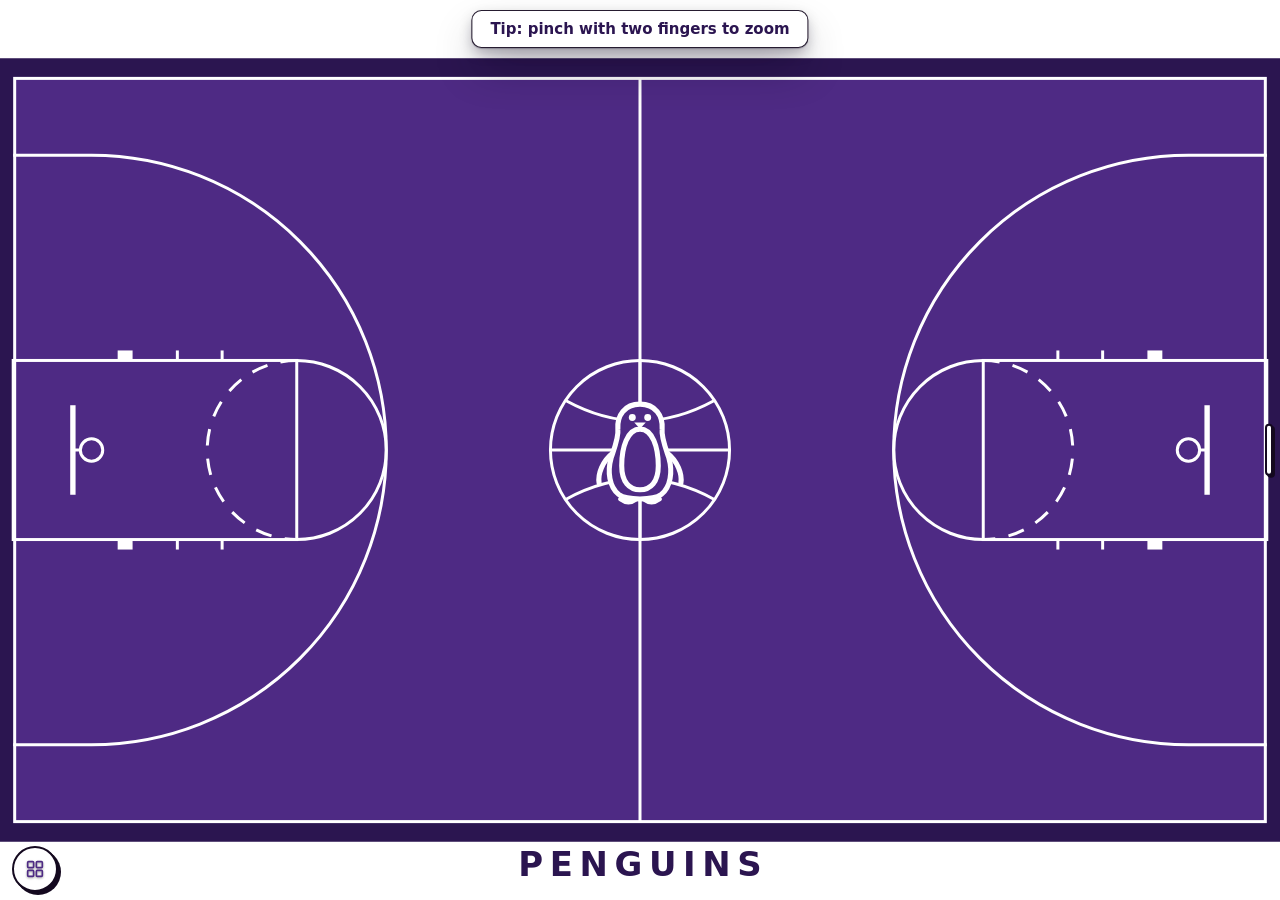
==== commit d2d1e9c7: "Live 56 / Stats S2b: season stats — averages that skip missing data, points per 10 minutes, trends a" ====
--- a/next/index.html
+++ b/next/index.html
@@ -209,6 +209,27 @@
 </section>
 
 <!-- ===================== SEASON VIEW (Stage 5) ===================== -->
+<!-- Season stats: totals, averages, per-10-minute rates and trends (seasonstats.js) -->
+<section id="seasonStatsSheet" class="sheet light" hidden>
+  <header>
+    <h1>Season stats</h1>
+    <button class="pill-btn" id="btnCloseSeasonStats" aria-label="Close"><svg viewBox="0 0 24 24"><path d="M6 6l12 12M18 6 6 18"/></svg></button>
+  </header>
+  <div class="scrollable team-scroll">
+    <p class="season-title" id="ssTitle"></p>
+    <p class="note" id="ssSummary"></p>
+    <h2 class="card-title" id="ssTeamCardTitle">Points, game by game</h2>
+    <section class="card ss-chart" id="ssTeamCard"><div id="ssTeamChart"></div></section>
+    <h2 class="card-title">Players <span>tap a column to sort</span></h2>
+    <section class="card box-card"><div class="box-scroll"><table class="box-table ss-table" id="ssTable"></table></div></section>
+    <p class="note">Averages count only games that recorded that kind of data. P/10 = points per 10 minutes, from games with both stats and minutes. The arrow compares her last 3 games with her earlier ones.</p>
+    <div class="box-actions">
+      <button class="pill-btn primary-btn" id="ssPng">Send picture</button>
+      <button class="pill-btn" id="ssPdf">Send PDF</button>
+    </div>
+  </div>
+</section>
+
 <section id="seasonSheet" class="sheet light" hidden>
   <header>
     <h1>Season</h1>
@@ -218,6 +239,7 @@
     <p class="season-title" id="seasonTitle"></p>
     <p class="note" id="seasonSummary"></p>
     <section class="card season-card"><div id="seasonTable"></div></section>
+    <button class="pill-btn primary-btn" id="seasonToStats">Season stats</button>
     <h2 class="card-title">Games</h2>
     <section class="card"><ul id="seasonGames" class="team-list"></ul></section>
   </div>
@@ -274,6 +296,7 @@
   <h2>Stats</h2>
   <div class="menu-list">
     <button class="menu-btn" id="smBox">Box score</button>
+    <button class="menu-btn" id="smSeason">Season stats</button>
     <button class="menu-btn" id="smOpponent">Opponent</button>
     <button class="menu-btn" id="smSettings">Stats settings</button>
     <button class="menu-btn" id="smNew">Start a new game</button>
@@ -345,6 +368,7 @@
 <script src="minutes.js"></script>
 <script src="stats.js"></script>
 <script src="boxscore.js"></script>
+<script src="seasonstats.js"></script>
 <script src="shell.js"></script>
 </body>
 </html>
--- a/next/styles.css
+++ b/next/styles.css
@@ -1764,3 +1764,100 @@
   .box-table .bp { max-width: 84px; overflow: hidden; text-overflow: ellipsis; }
 }
 .box-table th.bp { text-transform: uppercase; }
+
+/* =====================================================================
+   STATS ON BIG SCREENS (owner: iPad, both ways — "lots of real estate… buttons could be
+   bigger… feels hidden in the corners, not intentional"). From 900 × 700 pt up:
+   • Sideways: the pad fills the whole right column, top to bottom; its button rows stretch
+     to share the height, so the targets are big and the column is used on purpose.
+   • Upright: the pad spans the width (up to 960) and takes the lower ~half of the screen.
+   • The game box, team totals and bench tiles scale up to match.
+   ===================================================================== */
+@media (min-width: 900px) and (min-height: 700px) {
+  /* The pad as a full-height column of rows */
+  html[data-tab="stats"] #statPad { display: flex; flex-direction: column; padding: 16px !important; }
+  html[data-tab="stats"] #statPad .pad-grid { flex: 1 1 0; min-height: 0; gap: 12px !important; }
+  html[data-tab="stats"] #statPad .pad-grid + .pad-grid { margin-top: 12px; }
+  html[data-tab="stats"] #statPad .pad-btn { height: 100% !important; min-height: 72px; font-size: clamp(20px, 2.6vh, 30px) !important; border-radius: 10px !important; }
+  html[data-tab="stats"] .pad-court { flex: none; margin-bottom: 14px; padding-bottom: 14px; }
+  html[data-tab="stats"] .pad-court .crow { gap: 10px; }
+  html[data-tab="stats"] .pad-court .ctile { min-height: clamp(96px, 12vh, 140px) !important; padding: 10px !important; border-radius: 10px !important; }
+  html[data-tab="stats"] .pad-court .ctile .sname { font-size: clamp(17px, 2.1vh, 22px) !important; }
+  html[data-tab="stats"] .pad-court .ctile .sline { font-size: 13px !important; }
+  html[data-tab="stats"] .pad-court .ctile .pnum { min-width: 38px !important; height: 38px !important; font-size: 18px !important; }
+  html[data-tab="stats"] .pc-head span, html[data-tab="stats"] .pad-who { font-size: 13px; }
+  html[data-tab="stats"] .pad-who b { font-size: 22px; }
+  html[data-tab="stats"] .pad-head { min-height: 48px; margin-bottom: 12px; }
+  html[data-tab="stats"] .pad-head .undo-btn { height: 48px; min-height: 48px; font-size: 18px; padding: 0 18px; }
+  /* Game box and totals */
+  html[data-tab="stats"] .gc-top { padding: 18px 20px; }
+  html[data-tab="stats"] .q-sel { gap: 10px; }
+  html[data-tab="stats"] .q-sel button { width: 60px; height: 60px; font-size: 18px; }
+  html[data-tab="stats"] .score b, html[data-tab="stats"] .score input { font-size: 52px; }
+  html[data-tab="stats"] .score input { width: 96px; }
+  html[data-tab="stats"] .score i { font-size: 12px; }
+  html[data-tab="stats"] .game-card .tt { padding: 12px 6px; }
+  html[data-tab="stats"] .game-card .tt b { font-size: 28px; }
+  /* Bench tiles */
+  html[data-tab="stats"] .sgrid { gap: 14px !important; }
+  html[data-tab="stats"] .sgrid .stile { min-height: clamp(72px, 9vh, 104px); padding: 12px 14px; border-radius: 10px !important; column-gap: 12px; }
+  html[data-tab="stats"] .sgrid .stile .sname { font-size: clamp(18px, 2.1vh, 23px); }
+  html[data-tab="stats"] .sgrid .stile .sline { font-size: 14px; }
+  html[data-tab="stats"] .sgrid .stile .pnum { min-width: 40px; height: 40px; font-size: 18px; }
+  html[data-tab="stats"] .stats .card-title { font-size: 13px; }
+}
+/* Big and sideways: the pad runs the full height of the right column */
+@media (min-width: 900px) and (min-height: 700px) and (orientation: landscape) {
+  html[data-tab="stats"] #statPad { bottom: calc(var(--tabs-bottom, 12px) + 4px) !important; max-height: none !important; }
+  html[data-tab="stats"] .sgrid { grid-template-columns: repeat(3, minmax(0, 1fr)) !important; }
+}
+/* Big and upright: the pad takes the lower half, full width up to 960 */
+@media (min-width: 700px) and (min-height: 900px) and (orientation: portrait) {
+  html[data-tab="stats"]:not([data-layout="wide"]) #statPad { left: max(20px, calc(50% - 480px)) !important; right: max(24px, calc(50% - 480px)) !important;
+    height: 50vh; bottom: calc(var(--tabs-bottom, 12px) + var(--tabrow)) !important; }
+  html[data-tab="stats"] .sgrid { grid-template-columns: repeat(4, minmax(0, 1fr)) !important; }
+  html[data-tab="stats"] #tab-stats .page-scroll > * { max-width: 960px; margin-left: auto; margin-right: auto; }
+}
+/* Big screens, refined: buttons share the height but never balloon */
+@media (min-width: 900px) and (min-height: 700px) {
+  html[data-tab="stats"] #statPad .pad-grid { max-height: 180px; }
+}
+/* iPad sideways: the right column is the live-entry column — game box on top, the pad filling the rest.
+   The left column is just the bench. */
+@media (min-width: 900px) and (min-height: 700px) and (orientation: landscape) {
+  html[data-tab="stats"] #sBody .sec-game { position: fixed; z-index: 6; top: calc(env(safe-area-inset-top) + 16px);
+    left: calc(50% + 14px); right: max(22px, calc(env(safe-area-inset-right) + 8px)); }
+  html[data-tab="stats"] #statPad { top: calc(env(safe-area-inset-top) + 16px + var(--game-h, 200px) + 16px) !important; }
+  html[data-tab="stats"] #statPad::before { display: none; }
+  html[data-tab="stats"] .pad-court .ctile { min-height: clamp(110px, 16vh, 180px) !important; }
+  html[data-tab="stats"] .stats .sec-players .card-title { margin-top: 0 !important; }
+}
+/* iPad upright: the pad at its natural height (big targets, not stretched); the bench gets the rest */
+@media (min-width: 700px) and (min-height: 900px) and (orientation: portrait) {
+  html[data-tab="stats"]:not([data-layout="wide"]) #statPad { height: auto; }
+  html[data-tab="stats"] #statPad .pad-grid { flex: none; height: 120px; }
+  html[data-tab="stats"] .pad-court .ctile { min-height: 150px !important; }
+}
+
+/* ----- Season stats ----- */
+.ss-chart { padding: 12px 12px 6px !important; }
+.team-chart { width: 100%; height: 170px; display: block; }
+.team-chart text { font-size: 11px; fill: var(--ios-secondary); font-family: -apple-system, system-ui, sans-serif; }
+.chart-key { margin: 4px 2px 2px; font-size: 12px; color: var(--ios-secondary); display: flex; align-items: center; gap: 6px; }
+.chart-key i { display: inline-block; width: 14px; height: 4px; border-radius: 2px; }
+.chart-key i.us { background: var(--pink); }
+.chart-key i.them { background: var(--border-purple); margin-left: 10px; }
+.ss-table th[data-sort] { cursor: pointer; }
+.ss-table th.sorted { color: var(--pink); }
+.ss-table td.trend { min-width: 120px; display: flex; align-items: center; gap: 6px; justify-content: center; }
+.spark { display: block; }
+.form { font-size: 12px; font-weight: 900; white-space: nowrap; }
+.form.up { color: #12865a; }
+.form.down { color: #d62839; }
+.form.flat { color: var(--ios-secondary); }
+#seasonToStats { width: 100%; min-height: 48px; margin: 0 0 14px; }
+.team-chart { height: auto !important; }
+.ss-table td.trend { min-width: 0; display: table-cell; white-space: nowrap; }
+.ss-table td.trend .spark { display: inline-block; vertical-align: middle; }
+.ss-table td.trend .form { display: inline-block; vertical-align: middle; margin-left: 4px; font-size: 11px; }
+.team-chart { max-height: 240px; }
